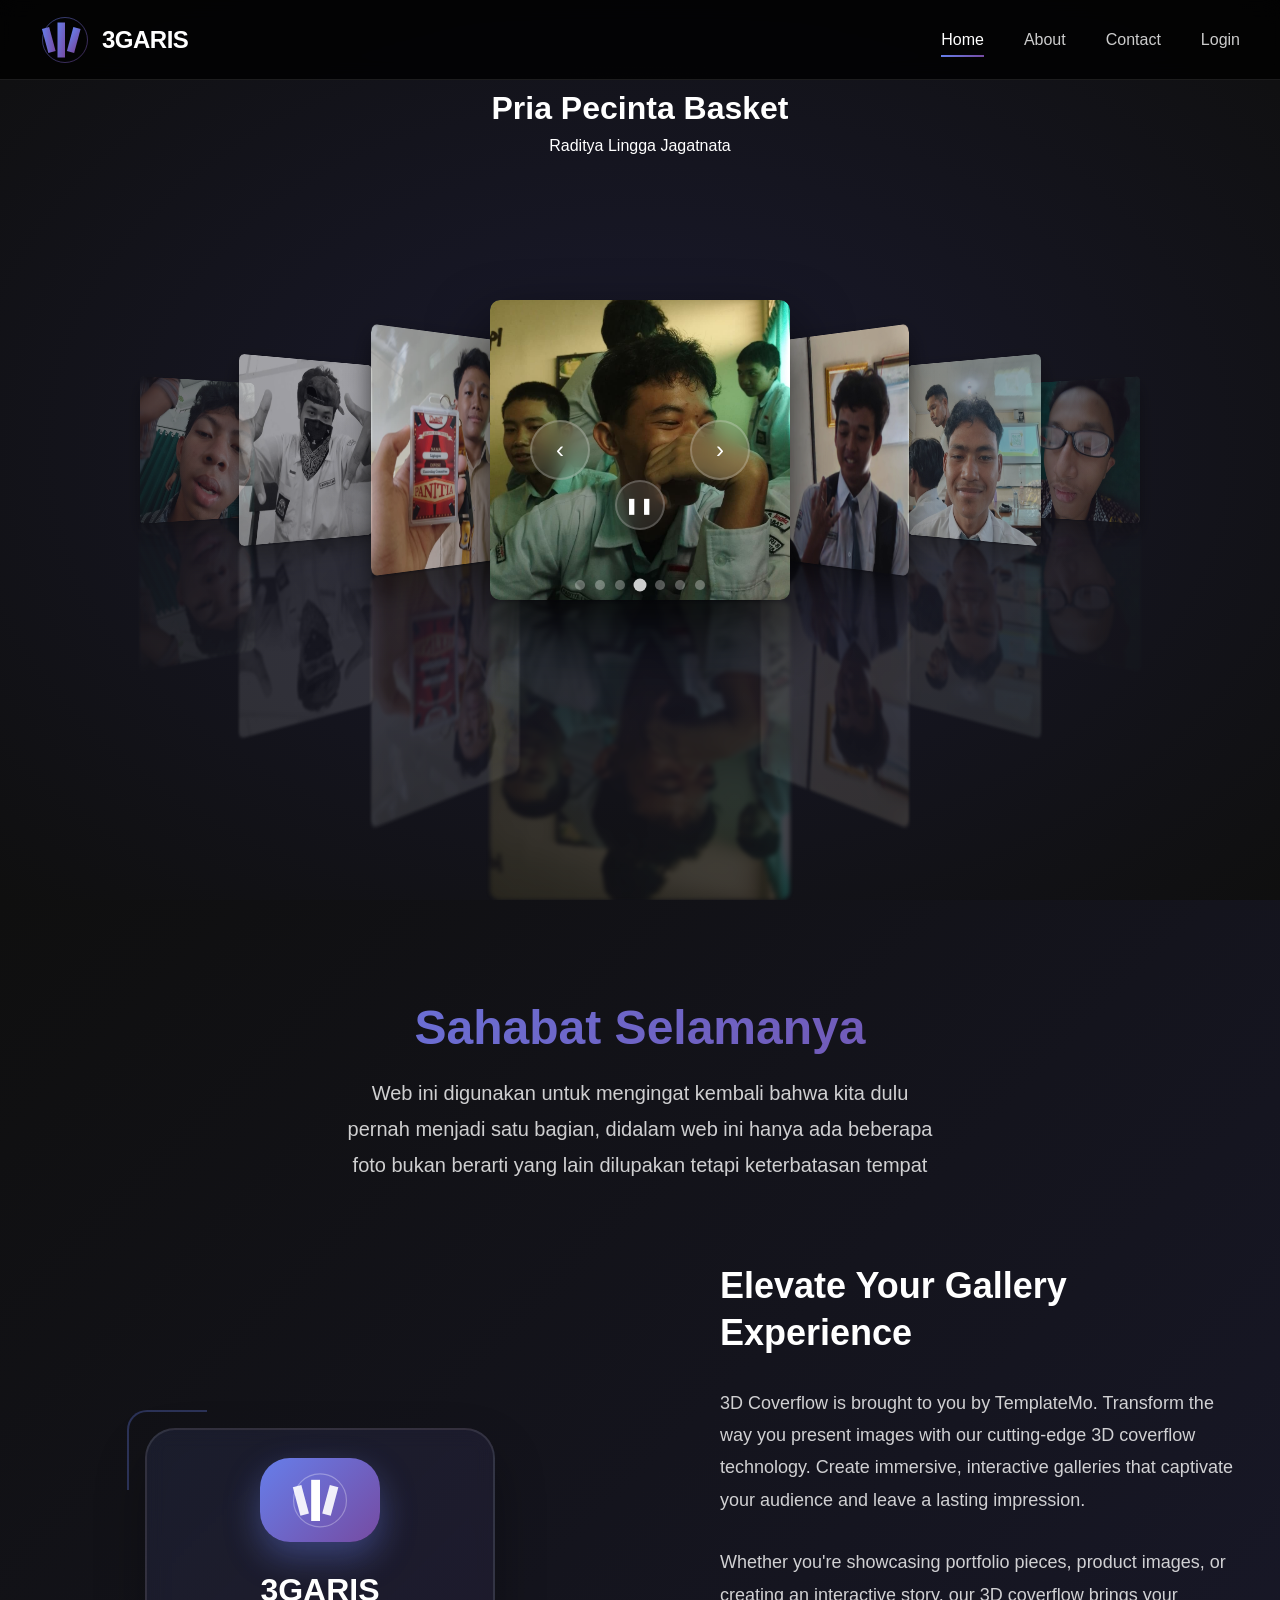
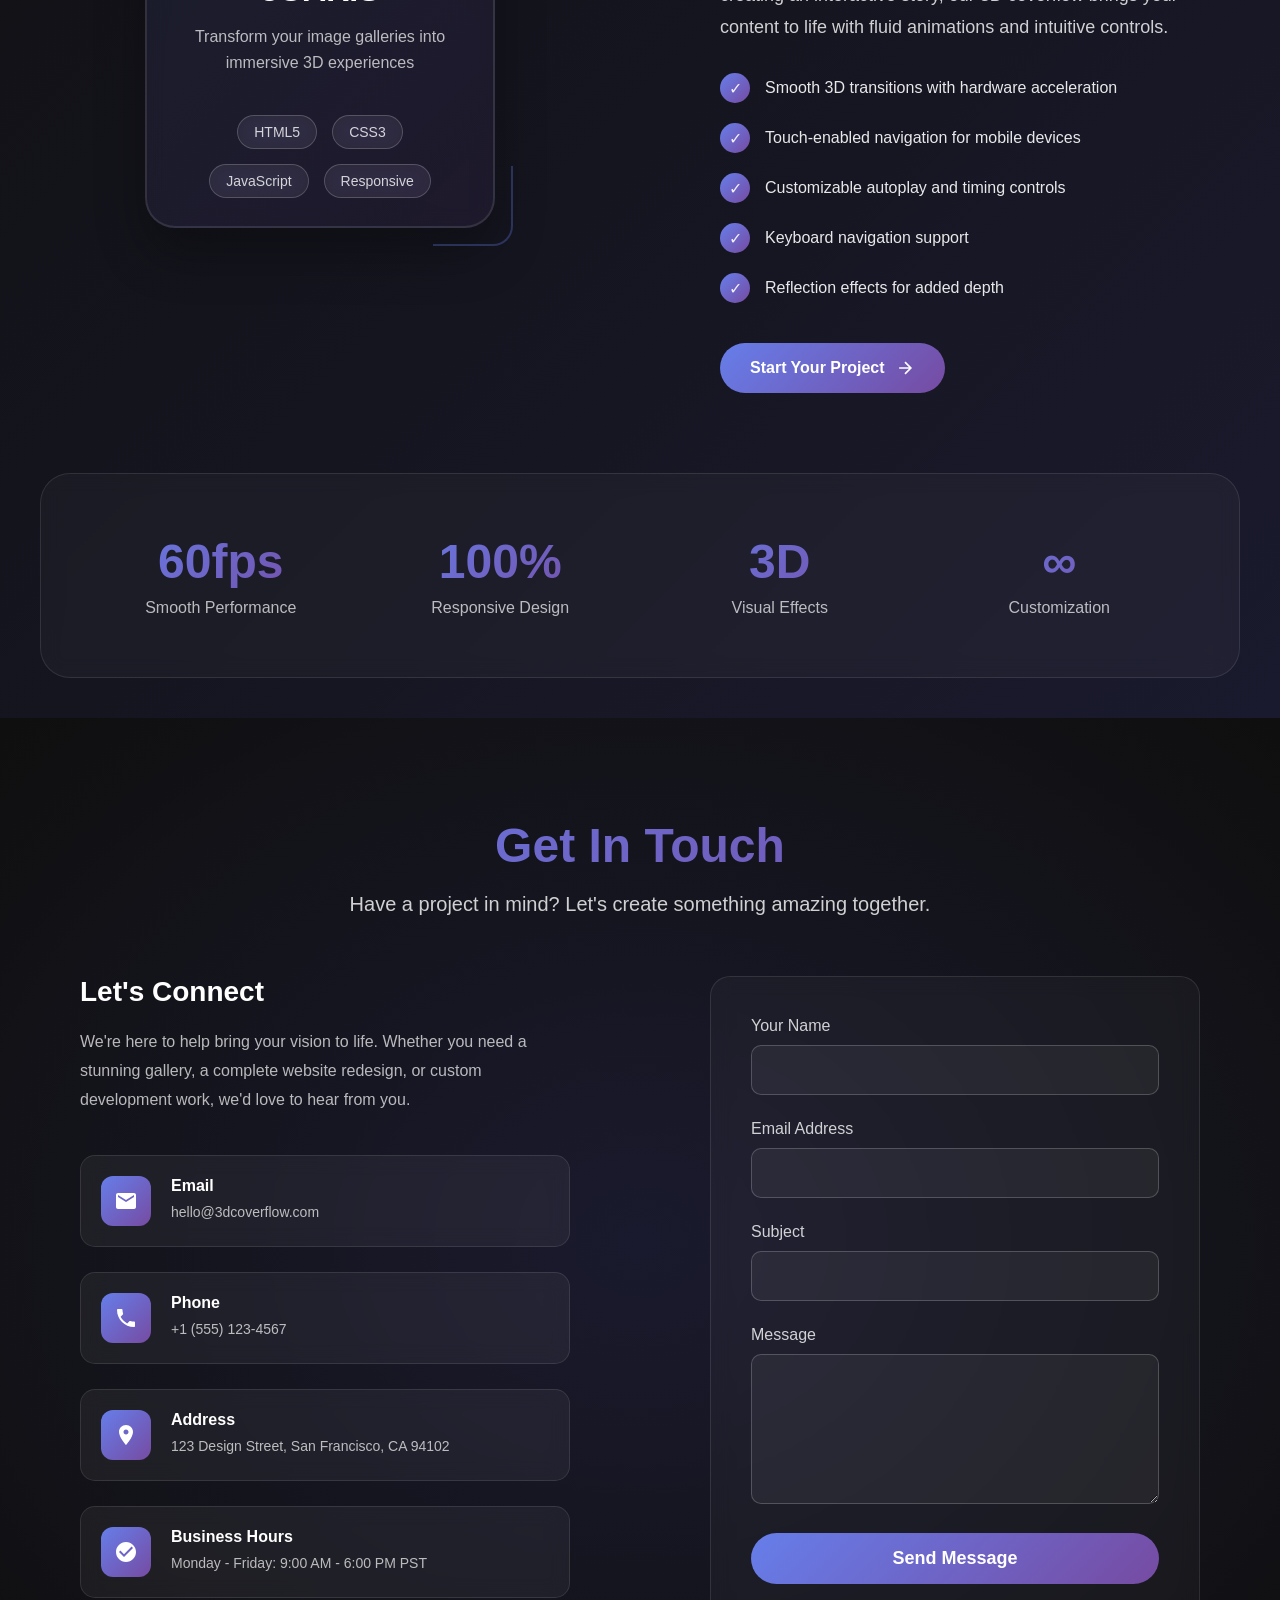
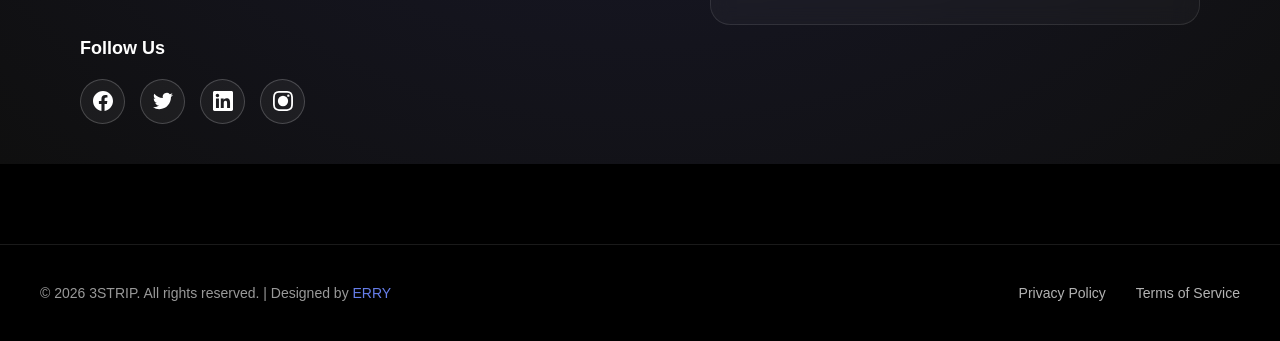
==== index.html @ a6000517 "Update index.html" ====
<!DOCTYPE html>
<html lang="en">
<head>
    <meta charset="UTF-8">
    <meta name="viewport" content="width=device-width, initial-scale=1.0">
    <title>WEBERRY</title>
    <link href="templatemo-3d-coverflow.css" rel="stylesheet">
<!--
TemplateMo 595 3d coverflow

https://templatemo.com/tm-595-3d-coverflow

-->
     <div class="cover image-loading">
                            
                        </div>
</head>
<body>
    <!-- Header -->
    <header class="header" id="header">
        <a href="#home" class="logo-container">
            <div class="logo">
                <svg viewBox="0 0 100 100" xmlns="http://www.w3.org/2000/svg">
                    <defs>
                        <linearGradient id="grad1" x1="0%" y1="0%" x2="100%" y2="100%">
                            <stop offset="0%" style="stop-color:#667eea;stop-opacity:1" />
                            <stop offset="100%" style="stop-color:#764ba2;stop-opacity:1" />
                        </linearGradient>
                    </defs>
                    <rect x="10" y="25" width="15" height="50" fill="url(#grad1)" transform="rotate(-15 17.5 50)" />
                    <rect x="35" y="15" width="15" height="70" fill="url(#grad1)" />
                    <rect x="60" y="25" width="15" height="50" fill="url(#grad1)" transform="rotate(15 67.5 50)" />
                    <circle cx="50" cy="50" r="45" fill="none" stroke="url(#grad1)" stroke-width="2" opacity="0.5" />
                </svg>
            </div>
            <div class="logo-text">3GARIS</div>
        </a>
        
        <nav class="main-menu" id="mainMenu">
            <a href="#home" class="menu-item active">Home</a>
            <a href="#about" class="menu-item">About</a>
            <a href="#contact" class="menu-item">Contact</a>
            <a href="login/index.html" class="menu-item">Login</a>
        </nav>
        
        <div class="menu-toggle" id="menuToggle">
            <span></span>
            <span></span>
            <span></span>
        </div>
    </header>

    <!-- Home Section -->
    <section id="home" class="section">
        <div class="Kebun Binatang Muja Muju">
            <div class="info">
                <h2 id="current-title">Mountain Landscape</h2>
                <p id="current-description">Majestic peaks covered in snow during golden hour</p>
            </div>

            <div class="coverflow-container" tabindex="0">
                <div class="coverflow" id="coverflow">
                    <div class="coverflow-item" data-index="0">
                        <div class="cover image-loading">
                            <img src="images/tgr.jpg" alt="Tegar Anak Baik" loading="lazy">
                        </div>
                        <div class="reflection"></div>
                    </div>
                    <div class="coverflow-item" data-index="1">
                        <div class="cover image-loading">
                            <img src="images/zain.jpg" alt="Zain Garet" loading="lazy">
                        </div>
                        <div class="reflection"></div>
                    </div>
                    <div class="coverflow-item" data-index="2">
                        <div class="cover image-loading">
                            <img src="images/lion.jpg" alt="Ligiogon" loading="lazy">
                        </div>
                        <div class="reflection"></div>
                    </div>
                    <div class="coverflow-item" data-index="3">
                        <div class="cover image-loading">
                            <img src="images/lingga.jpg" alt="lingga basket" loading="lazy">
                        </div>
                        <div class="reflection"></div>
                    </div>
                    <div class="coverflow-item" data-index="4">
                        <div class="cover image-loading">
                            <img src="images/kk.jpg" alt="duta kita" loading="lazy">
                        </div>
                        <div class="reflection"></div>
                    </div>
                    <div class="coverflow-item" data-index="5">
                        <div class="cover image-loading">
                            <img src="images/gyrl.jpg" alt="manusia ips" loading="lazy">
                        </div>
                        <div class="reflection"></div>
                    </div>
                    <div class="coverflow-item" data-index="6">
                        <div class="cover image-loading">
                            <img src="images/rzr.jpg" alt="sipaling sai" loading="lazy">
                        </div>
                        <div class="reflection"></div>
                    </div>
                </div>

            
                <button class="nav-button prev" onclick="navigate(1)">›</button>
                <button class="nav-button next" onclick="navigate(-1)">‹</button>

                <div class="dots-container" id="dots"></div>

                 <!-- Play/Pause Button -->
                <button class="play-pause-button" id="playPauseBtn" onclick="toggleAutoplay()">
                    <span class="play-icon">▶</span>
                    <span class="pause-icon" style="display: none;">❚❚</span>
                </button>
            </div>
        </div>
    </section>

            
    <!-- About Section -->
    <section id="about" class="section">
        <div class="about-content">
            <div class="about-header">
                <h2>Sahabat Selamanya</h2>
                <p>Web ini digunakan untuk mengingat kembali bahwa kita dulu pernah menjadi satu bagian, didalam web ini hanya ada beberapa foto bukan berarti yang lain dilupakan tetapi keterbatasan tempat</p>
            </div>
            
            <div class="about-main">
                <div class="about-visual">
                    <div class="showcase-display">
                        <div class="showcase-main">
                            <div class="corner-decoration top-left"></div>
                            <div class="corner-decoration bottom-right"></div>
                            
                            <div class="showcase-logo">
                                <svg viewBox="0 0 100 100" xmlns="http://www.w3.org/2000/svg">
                                    <rect x="10" y="25" width="15" height="50" fill="white" transform="rotate(-15 17.5 50)" opacity="0.9" />
                                    <rect x="35" y="15" width="15" height="70" fill="white" />
                                    <rect x="60" y="25" width="15" height="50" fill="white" transform="rotate(15 67.5 50)" opacity="0.9" />
                                    <circle cx="50" cy="50" r="45" fill="none" stroke="white" stroke-width="2" opacity="0.3" />
                                </svg>
                            </div>
                            
                            <h3 class="showcase-title">3GARIS</h3>
                            <p class="showcase-subtitle">Transform your image galleries into immersive 3D experiences</p>
                            
                            <div class="showcase-badges">
                                <a href="https://developer.mozilla.org/en-US/docs/Web/HTML" target="_blank" rel="noopener noreferrer" class="badge">HTML5</a>
                                <a href="https://developer.mozilla.org/en-US/docs/Web/CSS" target="_blank" rel="noopener noreferrer" class="badge">CSS3</a>
                                <a href="https://developer.mozilla.org/en-US/docs/Web/JavaScript" target="_blank" rel="noopener noreferrer" class="badge">JavaScript</a>
                                <a href="https://developer.mozilla.org/en-US/docs/Learn/CSS/CSS_layout/Responsive_Design" target="_blank" rel="noopener noreferrer" class="badge">Responsive</a>
                            </div>
                        </div>
                    </div>
                </div>
                
                <div class="about-info">
                    <h3>Elevate Your Gallery Experience</h3>
                    <p>3D Coverflow is brought to you by TemplateMo. Transform the way you present images with our cutting-edge 3D coverflow technology. Create immersive, interactive galleries that captivate your audience and leave a lasting impression.</p>
                    <p>Whether you're showcasing portfolio pieces, product images, or creating an interactive story, our 3D coverflow brings your content to life with fluid animations and intuitive controls.</p>
                    
                    <ul class="feature-list">
                        <li>Smooth 3D transitions with hardware acceleration</li>
                        <li>Touch-enabled navigation for mobile devices</li>
                        <li>Customizable autoplay and timing controls</li>
                        <li>Keyboard navigation support</li>
                        <li>Reflection effects for added depth</li>
                    </ul>
                    
                    <a href="#contact" class="cta-button">
                        Start Your Project
                        <svg viewBox="0 0 24 24" fill="currentColor">
                            <path d="M5 12h14m-7-7l7 7-7 7" stroke="currentColor" stroke-width="2" fill="none"/>
                        </svg>
                    </a>
                </div>
            </div>
            
            <div class="stats-section">
                <div class="stat-item">
                    <div class="stat-number">60fps</div>
                    <div class="stat-label">Smooth Performance</div>
                </div>
                <div class="stat-item">
                    <div class="stat-number">100%</div>
                    <div class="stat-label">Responsive Design</div>
                </div>
                <div class="stat-item">
                    <div class="stat-number">3D</div>
                    <div class="stat-label">Visual Effects</div>
                </div>
                <div class="stat-item">
                    <div class="stat-number">∞</div>
                    <div class="stat-label">Customization</div>
                </div>
            </div>
        </div>
    </section>

    <!-- Contact Section -->
    <section id="contact" class="section">
        <div class="contact-content">
            <div class="contact-header">
                <h2>Get In Touch</h2>
                <p>Have a project in mind? Let's create something amazing together.</p>
            </div>
            
            <div class="contact-container">
                <div class="contact-info-section">
                    <h3>Let's Connect</h3>
                    <p>We're here to help bring your vision to life. Whether you need a stunning gallery, a complete website redesign, or custom development work, we'd love to hear from you.</p>
                    
                    <div class="contact-details">
                        <div class="contact-item">
                            <div class="contact-icon">
                                <svg viewBox="0 0 24 24">
                                    <path d="M20 4H4c-1.1 0-1.99.9-1.99 2L2 18c0 1.1.9 2 2 2h16c1.1 0 2-.9 2-2V6c0-1.1-.9-2-2-2zm0 4l-8 5-8-5V6l8 5 8-5v2z"/>
                                </svg>
                            </div>
                            <div class="contact-text">
                                <h4>Email</h4>
                                <p>hello@3dcoverflow.com</p>
                            </div>
                        </div>
                        
                        <div class="contact-item">
                            <div class="contact-icon">
                                <svg viewBox="0 0 24 24">
                                    <path d="M6.62 10.79c1.44 2.83 3.76 5.14 6.59 6.59l2.2-2.2c.27-.27.67-.36 1.02-.24 1.12.37 2.33.57 3.57.57.55 0 1 .45 1 1V20c0 .55-.45 1-1 1-9.39 0-17-7.61-17-17 0-.55.45-1 1-1h3.5c.55 0 1 .45 1 1 0 1.25.2 2.45.57 3.57.11.35.03.74-.25 1.02l-2.2 2.2z"/>
                                </svg>
                            </div>
                            <div class="contact-text">
                                <h4>Phone</h4>
                                <p>+1 (555) 123-4567</p>
                            </div>
                        </div>
                        
                        <div class="contact-item">
                            <div class="contact-icon">
                                <svg viewBox="0 0 24 24">
                                    <path d="M12 2C8.13 2 5 5.13 5 9c0 5.25 7 13 7 13s7-7.75 7-13c0-3.87-3.13-7-7-7zm0 9.5c-1.38 0-2.5-1.12-2.5-2.5s1.12-2.5 2.5-2.5 2.5 1.12 2.5 2.5-1.12 2.5-2.5 2.5z"/>
                                </svg>
                            </div>
                            <div class="contact-text">
                                <h4>Address</h4>
                                <p>123 Design Street, San Francisco, CA 94102</p>
                            </div>
                        </div>
                        
                        <div class="contact-item">
                            <div class="contact-icon">
                                <svg viewBox="0 0 24 24">
                                    <path d="M12 2C6.48 2 2 6.48 2 12s4.48 10 10 10 10-4.48 10-10S17.52 2 12 2zm-2 15l-5-5 1.41-1.41L10 14.17l7.59-7.59L19 8l-9 9z"/>
                                </svg>
                            </div>
                            <div class="contact-text">
                                <h4>Business Hours</h4>
                                <p>Monday - Friday: 9:00 AM - 6:00 PM PST</p>
                            </div>
                        </div>
                    </div>
                    
                    <div class="social-links">
                        <h4>Follow Us</h4>
                        <div class="social-buttons">
                            <a href="#" class="social-btn" title="Facebook">
                                <svg viewBox="0 0 24 24">
                                    <path d="M24 12.073c0-6.627-5.373-12-12-12s-12 5.373-12 12c0 5.99 4.388 10.954 10.125 11.854v-8.385H7.078v-3.47h3.047V9.43c0-3.007 1.792-4.669 4.533-4.669 1.312 0 2.686.235 2.686.235v2.953H15.83c-1.491 0-1.956.925-1.956 1.874v2.25h3.328l-.532 3.47h-2.796v8.385C19.612 23.027 24 18.062 24 12.073z"/>
                                </svg>
                            </a>
                            <a href="#" class="social-btn" title="Twitter">
                                <svg viewBox="0 0 24 24">
                                    <path d="M23.953 4.57a10 10 0 01-2.825.775 4.958 4.958 0 002.163-2.723c-.951.555-2.005.959-3.127 1.184a4.92 4.92 0 00-8.384 4.482C7.69 8.095 4.067 6.13 1.64 3.162a4.822 4.822 0 00-.666 2.475c0 1.71.87 3.213 2.188 4.096a4.904 4.904 0 01-2.228-.616v.06a4.923 4.923 0 003.946 4.827 4.996 4.996 0 01-2.212.085 4.936 4.936 0 004.604 3.417 9.867 9.867 0 01-6.102 2.105c-.39 0-.779-.023-1.17-.067a13.995 13.995 0 007.557 2.209c9.053 0 13.998-7.496 13.998-13.985 0-.21 0-.42-.015-.63A9.935 9.935 0 0024 4.59z"/>
                                </svg>
                            </a>
                            <a href="#" class="social-btn" title="LinkedIn">
                                <svg viewBox="0 0 24 24">
                                    <path d="M20.447 20.452h-3.554v-5.569c0-1.328-.027-3.037-1.852-3.037-1.853 0-2.136 1.445-2.136 2.939v5.667H9.351V9h3.414v1.561h.046c.477-.9 1.637-1.85 3.37-1.85 3.601 0 4.267 2.37 4.267 5.455v6.286zM5.337 7.433c-1.144 0-2.063-.926-2.063-2.065 0-1.138.92-2.063 2.063-2.063 1.14 0 2.064.925 2.064 2.063 0 1.139-.925 2.065-2.064 2.065zm1.782 13.019H3.555V9h3.564v11.452zM22.225 0H1.771C.792 0 0 .774 0 1.729v20.542C0 23.227.792 24 1.771 24h20.451C23.2 24 24 23.227 24 22.271V1.729C24 .774 23.2 0 22.222 0h.003z"/>
                                </svg>
                            </a>
                            <a href="#" class="social-btn" title="Instagram">
                                <svg viewBox="0 0 24 24">
                                    <path d="M12 2.163c3.204 0 3.584.012 4.85.07 3.252.148 4.771 1.691 4.919 4.919.058 1.265.069 1.645.069 4.849 0 3.205-.012 3.584-.069 4.849-.149 3.225-1.664 4.771-4.919 4.919-1.266.058-1.644.07-4.85.07-3.204 0-3.584-.012-4.849-.07-3.26-.149-4.771-1.699-4.919-4.92-.058-1.265-.07-1.644-.07-4.849 0-3.204.013-3.583.07-4.849.149-3.227 1.664-4.771 4.919-4.919 1.266-.057 1.645-.069 4.849-.069zm0-2.163c-3.259 0-3.667.014-4.947.072-4.358.2-6.78 2.618-6.98 6.98-.059 1.281-.073 1.689-.073 4.948 0 3.259.014 3.668.072 4.948.2 4.358 2.618 6.78 6.98 6.98 1.281.058 1.689.072 4.948.072 3.259 0 3.668-.014 4.948-.072 4.354-.2 6.782-2.618 6.979-6.98.059-1.28.073-1.689.073-4.948 0-3.259-.014-3.667-.072-4.947-.196-4.354-2.617-6.78-6.979-6.98-1.281-.059-1.69-.073-4.949-.073zM5.838 12a6.162 6.162 0 1112.324 0 6.162 6.162 0 01-12.324 0zM12 16a4 4 0 110-8 4 4 0 010 8zm4.965-10.405a1.44 1.44 0 112.881.001 1.44 1.44 0 01-2.881-.001z"/>
                                </svg>
                            </a>
                        </div>
                    </div>
                </div>
                
                <div class="contact-form-section">
                    <form class="contact-form" onsubmit="handleSubmit(event)">
                        <div class="form-group">
                            <label for="name">Your Name</label>
                            <input type="text" id="name" name="name" required>
                        </div>
                        <div class="form-group">
                            <label for="email">Email Address</label>
                            <input type="email" id="email" name="email" required>
                        </div>
                        <div class="form-group">
                            <label for="subject">Subject</label>
                            <input type="text" id="subject" name="subject" required>
                        </div>
                        <div class="form-group">
                            <label for="message">Message</label>
                            <textarea id="message" name="message" required></textarea>
                        </div>
                        <button type="submit" class="submit-btn">Send Message</button>
                    </form>
                </div>
            </div>
        </div>
    </section>

    <!-- Footer -->
    <footer class="footer">
        <div class="footer-content">
            <div class="footer-copyright">
                © 2026 3STRIP. All rights reserved. | Designed by <a href="https://templatemo.com" target="_blank" rel="noopener noreferrer">ERRY</a>
            </div>
            <div class="footer-links">
                <a href="#privacy" onclick="event.preventDefault(); alert('Privacy Policy page would go here');">Privacy Policy</a>
                <a href="#terms" onclick="event.preventDefault(); alert('Terms of Service page would go here');">Terms of Service</a>
            </div>
        </div>
    </footer>

    <!-- Scroll to top button -->
    <div class="scroll-to-top" id="scrollToTop">
        <span>↑</span>
    </div>

<script src="templatemo-3d-coverflow-scripts.js"></script>

</body>
</html>
---- templatemo-3d-coverflow.css ----
/*

TemplateMo 595 3d coverflow

https://templatemo.com/tm-595-3d-coverflow

*/

@charset "utf-8";
/* CSS Document */

* {
    margin: 0;
    padding: 0;
    box-sizing: border-box;
}

html,
body {
    width: 100%;
    max-width: 100%;
    overflow-x: hidden;
}

        html {
            scroll-behavior: smooth;
        }

        body {
            font-family: -apple-system, BlinkMacSystemFont, 'Segoe UI', Roboto, Helvetica, Arial, sans-serif;
            overflow-x: hidden;
            position: relative;
            background: #000;
        }

        /* Sections */
        .section {
            min-height: 100vh;
            position: relative;
            display: flex;
            align-items: center;
            justify-content: center;
        }

        #home {
            background: radial-gradient(ellipse at center, #1a1a2e 0%, #0f0f0f 100%);
        }

        #about {
            background: linear-gradient(135deg, #0f0f0f 0%, #1a1a2e 100%);
        }

        #contact {
            background: radial-gradient(ellipse at center, #1a1a2e 0%, #0f0f0f 100%);
        }

        /* Header Styles */
        .header {
            position: fixed;
            top: 0;
            left: 0;
            right: 0;
            height: 80px;
            background: rgba(0, 0, 0, 0.8);
            backdrop-filter: blur(10px);
            border-bottom: 1px solid rgba(255, 255, 255, 0.1);
            z-index: 1000;
            display: flex;
            align-items: center;
            justify-content: space-between;
            padding: 0 40px;
            transition: all 0.3s ease;
        }

        .header.scrolled {
            background: rgba(0, 0, 0, 0.95);
            height: 70px;
        }

        .logo-container {
            display: flex;
            align-items: center;
            gap: 12px;
            text-decoration: none;
            cursor: pointer;
            transition: transform 0.3s ease;
        }

        .logo-container:hover {
            transform: translateY(-2px);
        }

        .logo {
            width: 50px;
            height: 50px;
            display: flex;
            align-items: center;
            justify-content: center;
        }

        .logo svg {
            width: 100%;
            height: 100%;
        }

        .logo-text {
            color: white;
            font-size: 24px;
            font-weight: 600;
            letter-spacing: -0.5px;
        }

        .main-menu {
            display: flex;
            align-items: center;
            gap: 40px;
        }

        .menu-item {
            color: rgba(255, 255, 255, 0.8);
            text-decoration: none;
            font-size: 16px;
            font-weight: 500;
            transition: all 0.3s ease;
            position: relative;
            padding: 8px 0;
        }

        .menu-item:hover {
            color: white;
            transform: translateY(-2px);
        }

        .menu-item::after {
            content: '';
            position: absolute;
            bottom: 0;
            left: 0;
            width: 0;
            height: 2px;
            background: linear-gradient(90deg, #667eea, #764ba2);
            transition: width 0.3s ease;
        }

        .menu-item:hover::after {
            width: 100%;
        }

        .menu-item.active {
            color: white;
        }

        .menu-item.active::after {
            width: 100%;
        }

        .menu-item.external::before {
            content: '↗';
            margin-right: 5px;
            font-size: 12px;
            opacity: 0.7;
        }

        /* Mobile menu toggle */
        .menu-toggle {
            display: none;
            flex-direction: column;
            cursor: pointer;
            padding: 4px;
        }

        .menu-toggle span {
            width: 25px;
            height: 3px;
            background: white;
            margin: 3px 0;
            transition: 0.3s;
            border-radius: 2px;
        }

        /* Home Section with Coverflow */
        .coverflow-wrapper {
            width: 100%;

            height: 100vh;
            display: flex;
            align-items: center;
            justify-content: center;
            padding-top: 80px;
        }

        .coverflow-container {
            width: 100%;
            height: 100%;
            display: flex;
            align-items: center;
            justify-content: center;
            perspective: 1200px;
            position: relative;
        }

        .coverflow {
            display: flex;
            align-items: center;
            justify-content: center;
            transform-style: preserve-3d;
            position: relative;
            width: 100%;
            height: 400px;
        }

        .coverflow-item {
            position: absolute;
            width: 300px;
            height: 300px;
            transition: all 0.6s cubic-bezier(0.68, -0.55, 0.265, 1.55);
            cursor: pointer;
            user-select: none;
        }

        .coverflow-item .cover {
            width: 100%;
            height: 100%;
            border-radius: 10px;
            box-shadow: 0 20px 40px rgba(0, 0, 0, 0.8);
            position: relative;
            overflow: hidden;
            transform-style: preserve-3d;
            background: #333;
        }

        .coverflow-item .cover img {
            width: 100%;
            height: 100%;
            object-fit: cover;
            border-radius: 10px;
        }

        /* Reflection */
        .coverflow-item .reflection {
            position: absolute;
            top: 100%;
            left: 0;
            width: 100%;
            height: 100%;
            border-radius: 10px;
            transform: scaleY(-1);
            opacity: 0.2;
            filter: blur(2px);
            background: linear-gradient(to bottom, 
                rgba(0, 0, 0, 0) 0%, 
                rgba(0, 0, 0, 0.8) 50%, 
                rgba(0, 0, 0, 1) 100%);
            overflow: hidden;
        }

        /* Active item (center) */
        .coverflow-item.active {
            z-index: 100;
            transform: translateX(0) translateZ(0) rotateY(0deg);
        }

        .coverflow-item.active .cover {
            box-shadow: 0 30px 60px rgba(0, 0, 0, 0.9);
        }

        /* Navigation */
        .nav-button {
            position: absolute;
            top: 50%;
            transform: translateY(-50%);
            background: rgba(255, 255, 255, 0.1);
            border: 2px solid rgba(255, 255, 255, 0.2);
            color: white;
            width: 60px;
            height: 60px;
            border-radius: 50%;
            cursor: pointer;
            font-size: 24px;
            display: flex;
            align-items: center;
            justify-content: center;
            transition: all 0.3s ease;
            backdrop-filter: blur(10px);
            z-index: 200;
        }

        .nav-button:hover {
            background: rgba(255, 255, 255, 0.2);
            transform: translateY(-50%) scale(1.1);
        }

        .nav-button.prev {
            left: 50px;
        }

        .nav-button.next {
            right: 50px;
        }

        /* Dots indicator */
        .dots-container {
            position: absolute;
            bottom: 60px;
            left: 50%;
            transform: translateX(-50%);
            display: flex;
            gap: 10px;
            z-index: 200;
        }

        .dot {
            width: 10px;
            height: 10px;
            border-radius: 50%;
            background: rgba(255, 255, 255, 0.3);
            cursor: pointer;
            transition: all 0.3s ease;
        }

        .dot.active {
            background: rgba(255, 255, 255, 0.8);
            transform: scale(1.3);
        }

        /* Info display */
        .info {
    position: absolute;
    top: 90px;
    left: 50%;
    transform: translateX(-50%);
    color: white;
    text-align: center;
    z-index: 500;
    width: 100%;
    padding: 0 20px;
		}

        .info h2 {
            font-size: 32px;
            margin-bottom: 10px;
            opacity: 0;
            animation: fadeIn 0.6s forwards;
        }

        .info p {
            font-size: 16px;
            opacity: 0.7;
        }

        @keyframes fadeIn {
            to {
                opacity: 1;
            }
        }

        /* Play/Pause Button */
        .play-pause-button {
            position: absolute;
            bottom: 120px;
            left: 50%;
            transform: translateX(-50%);
            background: rgba(255, 255, 255, 0.1);
            border: 2px solid rgba(255, 255, 255, 0.2);
            color: white;
            width: 50px;
            height: 50px;
            border-radius: 50%;
            cursor: pointer;
            font-size: 20px;
            display: flex;
            align-items: center;
            justify-content: center;
            transition: all 0.3s ease;
            backdrop-filter: blur(10px);
            z-index: 200;
        }

        .play-pause-button:hover {
            background: rgba(255, 255, 255, 0.2);
            transform: translateX(-50%) scale(1.1);
        }

        .play-pause-button .pause-icon {
            font-size: 16px;
            letter-spacing: 2px;
        }

        /* About Section */
        .about-content {
            max-width: 1400px;
            margin: 0 auto;
            padding: 40px;
            color: white;
        }

        .about-header {
            text-align: center;
            margin-bottom: 80px;
        }

        .about-header h2 {
            font-size: 48px;
			margin-top: 60px;
            margin-bottom: 20px;
            background: linear-gradient(135deg, #667eea 0%, #764ba2 100%);
            -webkit-background-clip: text;
            -webkit-text-fill-color: transparent;
            background-clip: text;
        }

        .about-header p {
            font-size: 20px;
            color: rgba(255, 255, 255, 0.8);
            max-width: 600px;
            margin: 0 auto;
            line-height: 1.8;
        }

        .about-main {
            display: grid;
            grid-template-columns: 1fr 1fr;
            gap: 80px;
            align-items: center;
            margin-bottom: 80px;
        }

        .about-visual {
            position: relative;
            height: 600px;
            display: flex;
            align-items: center;
            justify-content: center;
        }

        .showcase-display {
            position: relative;
            width: 100%;
            max-width: 500px;
            height: 500px;
            display: flex;
            align-items: center;
            justify-content: center;
        }

        .showcase-main {
            position: relative;
            width: 350px;
            height: 400px;
            background: linear-gradient(135deg, rgba(102, 126, 234, 0.1) 0%, rgba(118, 75, 162, 0.1) 100%);
            border-radius: 30px;
            border: 2px solid rgba(255, 255, 255, 0.1);
            padding: 40px;
            display: flex;
            flex-direction: column;
            align-items: center;
            justify-content: center;
            backdrop-filter: blur(10px);
            box-shadow: 0 25px 50px rgba(0, 0, 0, 0.3);
        }

        .showcase-logo {
            width: 120px;
            height: 120px;
            background: linear-gradient(135deg, #667eea 0%, #764ba2 100%);
            border-radius: 30px;
            display: flex;
            align-items: center;
            justify-content: center;
            margin-bottom: 30px;
            box-shadow: 0 15px 35px rgba(102, 126, 234, 0.4);
        }

        .showcase-logo svg {
            width: 70%;
            height: 70%;
        }

        .showcase-title {
            font-size: 32px;
            font-weight: 700;
            color: white;
            margin-bottom: 15px;
            text-align: center;
        }

        .showcase-subtitle {
            font-size: 16px;
            color: rgba(255, 255, 255, 0.7);
            text-align: center;
            margin-bottom: 40px;
            line-height: 1.6;
        }

        .showcase-badges {
            display: flex;
            gap: 15px;
            flex-wrap: wrap;
            justify-content: center;
        }

        .badge {
            background: rgba(255, 255, 255, 0.05);
            border: 1px solid rgba(255, 255, 255, 0.2);
            border-radius: 20px;
            padding: 8px 16px;
            font-size: 14px;
            color: rgba(255, 255, 255, 0.8);
            backdrop-filter: blur(10px);
            transition: all 0.3s ease;
            cursor: pointer;
            text-decoration: none;
            display: inline-block;
        }

        .badge:hover {
            background: linear-gradient(135deg, #667eea 0%, #764ba2 100%);
            border-color: transparent;
            color: white;
            transform: translateY(-2px);
            box-shadow: 0 5px 15px rgba(102, 126, 234, 0.3);
        }

        .badge:active {
            transform: translateY(0);
            box-shadow: 0 2px 8px rgba(102, 126, 234, 0.3);
        }

        /* Decorative corner elements */
        .corner-decoration {
            position: absolute;
            width: 80px;
            height: 80px;
            border: 2px solid rgba(102, 126, 234, 0.3);
        }

        .corner-decoration.top-left {
            top: -20px;
            left: -20px;
            border-right: none;
            border-bottom: none;
            border-radius: 20px 0 0 0;
        }

        .corner-decoration.bottom-right {
            bottom: -20px;
            right: -20px;
            border-left: none;
            border-top: none;
            border-radius: 0 0 20px 0;
        }

        .about-info {
            padding-left: 40px;
        }

        .about-info h3 {
            font-size: 36px;
            margin-bottom: 30px;
            line-height: 1.3;
        }

        .about-info p {
            font-size: 18px;
            color: rgba(255, 255, 255, 0.8);
            line-height: 1.8;
            margin-bottom: 30px;
        }

        .feature-list {
            list-style: none;
            margin-bottom: 40px;
        }

        .feature-list li {
            display: flex;
            align-items: center;
            gap: 15px;
            margin-bottom: 20px;
            font-size: 16px;
            color: rgba(255, 255, 255, 0.9);
        }

        .feature-list li::before {
            content: '✓';
            display: flex;
            align-items: center;
            justify-content: center;
            width: 30px;
            height: 30px;
            background: linear-gradient(135deg, #667eea 0%, #764ba2 100%);
            border-radius: 50%;
            flex-shrink: 0;
        }

        .cta-button {
            display: inline-flex;
            align-items: center;
            gap: 10px;
            background: linear-gradient(135deg, #667eea 0%, #764ba2 100%);
            color: white;
            text-decoration: none;
            padding: 15px 30px;
            border-radius: 30px;
            font-weight: 600;
            transition: all 0.3s ease;
        }

        .cta-button:hover {
            transform: translateY(-2px);
            box-shadow: 0 10px 30px rgba(102, 126, 234, 0.5);
        }

        .cta-button svg {
            width: 20px;
            height: 20px;
            transition: transform 0.3s ease;
        }

        .cta-button:hover svg {
            transform: translateX(5px);
        }

        .stats-section {
            display: grid;
            grid-template-columns: repeat(4, 1fr);
            gap: 40px;
            padding: 60px;
            background: rgba(255, 255, 255, 0.03);
            backdrop-filter: blur(10px);
            border-radius: 30px;
            border: 1px solid rgba(255, 255, 255, 0.1);
        }

        .stat-item {
            text-align: center;
        }

        .stat-number {
            font-size: 48px;
            font-weight: 700;
            background: linear-gradient(135deg, #667eea 0%, #764ba2 100%);
            -webkit-background-clip: text;
            -webkit-text-fill-color: transparent;
            background-clip: text;
            margin-bottom: 10px;
        }

        .stat-label {
            font-size: 16px;
            color: rgba(255, 255, 255, 0.7);
        }

        /* Contact Section */
        .contact-content {
            max-width: 1200px;
            margin: 0 auto;
            padding: 40px;
            color: white;
        }

        .contact-header {
            text-align: center;
			margin-top: 60px;
            margin-bottom: 60px;
        }

        .contact-header h2 {
            font-size: 48px;
            margin-bottom: 20px;
            background: linear-gradient(135deg, #667eea 0%, #764ba2 100%);
            -webkit-background-clip: text;
            -webkit-text-fill-color: transparent;
            background-clip: text;
        }

        .contact-header p {
            font-size: 20px;
            color: rgba(255, 255, 255, 0.8);
            max-width: 600px;
            margin: 0 auto;
        }

        .contact-container {
            display: grid;
            grid-template-columns: 1fr 1fr;
            gap: 60px;
            align-items: start;
        }

        .contact-info-section {
            padding-right: 40px;
        }

        .contact-info-section h3 {
            font-size: 28px;
            margin-bottom: 20px;
            color: white;
        }

        .contact-info-section p {
            font-size: 16px;
            color: rgba(255, 255, 255, 0.7);
            line-height: 1.8;
            margin-bottom: 40px;
        }

        .contact-details {
            display: flex;
            flex-direction: column;
            gap: 25px;
        }

        .contact-item {
            display: flex;
            align-items: center;
            gap: 20px;
            padding: 20px;
            background: rgba(255, 255, 255, 0.05);
            backdrop-filter: blur(10px);
            border: 1px solid rgba(255, 255, 255, 0.1);
            border-radius: 15px;
            transition: all 0.3s ease;
        }

        .contact-item:hover {
            background: rgba(255, 255, 255, 0.08);
            transform: translateX(5px);
            box-shadow: 0 10px 30px rgba(102, 126, 234, 0.2);
        }

        .contact-icon {
            width: 50px;
            height: 50px;
            background: linear-gradient(135deg, #667eea 0%, #764ba2 100%);
            border-radius: 12px;
            display: flex;
            align-items: center;
            justify-content: center;
            flex-shrink: 0;
        }

        .contact-icon svg {
            width: 24px;
            height: 24px;
            fill: white;
        }

        .contact-text {
            flex: 1;
        }

        .contact-text h4 {
            font-size: 16px;
            color: white;
            margin-bottom: 5px;
        }

        .contact-text p {
            font-size: 14px;
            color: rgba(255, 255, 255, 0.7);
            margin: 0;
        }

        .social-links {
            margin-top: 40px;
        }

        .social-links h4 {
            font-size: 18px;
            margin-bottom: 20px;
            color: white;
        }

        .social-buttons {
            display: flex;
            gap: 15px;
        }

        .social-btn {
            width: 45px;
            height: 45px;
            background: rgba(255, 255, 255, 0.05);
            border: 1px solid rgba(255, 255, 255, 0.2);
            border-radius: 50%;
            display: flex;
            align-items: center;
            justify-content: center;
            transition: all 0.3s ease;
            cursor: pointer;
        }

        .social-btn:hover {
            background: linear-gradient(135deg, #667eea 0%, #764ba2 100%);
            border-color: transparent;
            transform: translateY(-3px);
            box-shadow: 0 10px 20px rgba(102, 126, 234, 0.4);
        }

        .social-btn svg {
            width: 20px;
            height: 20px;
            fill: white;
        }

        .contact-form-section {
            padding-left: 40px;
        }

        .contact-form {
            background: rgba(255, 255, 255, 0.03);
            backdrop-filter: blur(10px);
            border: 1px solid rgba(255, 255, 255, 0.1);
            border-radius: 20px;
            padding: 40px;
        }

        .form-group {
            margin-bottom: 25px;
        }

        .form-group label {
            display: block;
            margin-bottom: 10px;
            color: rgba(255, 255, 255, 0.8);
            font-weight: 500;
        }

        .form-group input,
        .form-group textarea {
            width: 100%;
            padding: 15px;
            background: rgba(255, 255, 255, 0.05);
            border: 1px solid rgba(255, 255, 255, 0.2);
            border-radius: 10px;
            color: white;
            font-size: 16px;
            font-family: inherit;
            transition: all 0.3s ease;
        }

        .form-group input:focus,
        .form-group textarea:focus {
            outline: none;
            border-color: #667eea;
            background: rgba(255, 255, 255, 0.08);
        }

        .form-group textarea {
            resize: vertical;
            min-height: 150px;
            line-height: 1.5;
        }

        .submit-btn {
            background: linear-gradient(135deg, #667eea 0%, #764ba2 100%);
            color: white;
            border: none;
            padding: 15px 40px;
            font-size: 18px;
            font-weight: 600;
            border-radius: 30px;
            cursor: pointer;
            transition: all 0.3s ease;
            width: 100%;
        }

        .submit-btn:hover {
            transform: translateY(-2px);
            box-shadow: 0 10px 30px rgba(102, 126, 234, 0.5);
        }

        /* Smooth image loading */
        .image-loading {
            background: linear-gradient(45deg, #333, #555);
            position: relative;
        }

        .image-loading::after {
            content: '📷';
            position: absolute;
            top: 50%;
            left: 50%;
            transform: translate(-50%, -50%);
            font-size: 48px;
            opacity: 0.5;
        }

        /* Footer Styles */
        .footer {
            background: rgba(0, 0, 0, 0.95);
            border-top: 1px solid rgba(255, 255, 255, 0.1);
            padding: 40px 20px;
            margin-top: 80px;
        }

        .footer-content {
            max-width: 1200px;
            margin: 0 auto;
            display: flex;
            justify-content: space-between;
            align-items: center;
            flex-wrap: wrap;
            gap: 30px;
        }

        .footer-copyright {
            color: rgba(255, 255, 255, 0.6);
            font-size: 14px;
        }

        .footer-copyright a {
            color: #667eea;
            text-decoration: none;
            transition: color 0.3s ease;
        }

        .footer-copyright a:hover {
            color: #764ba2;
        }

        .footer-links {
            display: flex;
            gap: 30px;
            align-items: center;
        }

        .footer-links a {
            color: rgba(255, 255, 255, 0.7);
            text-decoration: none;
            font-size: 14px;
            transition: color 0.3s ease;
        }

        .footer-links a:hover {
            color: white;
        }

        /* Scroll to top button */
        .scroll-to-top {
            position: fixed;
            bottom: 30px;
            right: 30px;
            width: 50px;
            height: 50px;
            background: linear-gradient(135deg, #667eea 0%, #764ba2 100%);
            border-radius: 50%;
            display: flex;
            align-items: center;
            justify-content: center;
            color: white;
            font-size: 20px;
            cursor: pointer;
            opacity: 0;
            transform: translateY(100px);
            transition: all 0.3s ease;
            z-index: 999;
        }

        .scroll-to-top.visible {
            opacity: 1;
            transform: translateY(0);
        }

        .scroll-to-top:hover {
            transform: translateY(-5px);
            box-shadow: 0 10px 30px rgba(102, 126, 234, 0.5);
        }

        /* Mobile Responsive */
        @media (max-width: 1024px) {
            .about-main {
                grid-template-columns: 1fr;
                gap: 60px;
            }

            .about-visual {
                height: 400px;
            }

            .about-info {
                padding-left: 0;
                text-align: center;
            }

            .feature-list {
                text-align: left;
                max-width: 500px;
                margin: 0 auto 40px;
            }

            .stats-section {
                grid-template-columns: repeat(2, 1fr);
                gap: 30px;
                padding: 40px;
            }

            /* Contact section responsive */
            .contact-container {
                grid-template-columns: 1fr;
                gap: 50px;
            }

            .contact-info-section {
                padding-right: 0;
            }

            .contact-form-section {
                padding-left: 0;
            }
        }

        @media (max-width: 768px) {
            .header {
                padding: 0 20px;
            }

            .main-menu {
                display: none;
                position: absolute;
                top: 100%;
                left: 0;
                right: 0;
                background: rgba(0, 0, 0, 0.95);
                backdrop-filter: blur(10px);
                flex-direction: column;
                padding: 20px;
                gap: 20px;
                border-bottom: 1px solid rgba(255, 255, 255, 0.1);
            }

            .main-menu.active {
                display: flex;
            }

            .menu-toggle {
                display: flex;
            }

            .menu-toggle.active span:nth-child(1) {
                transform: rotate(-45deg) translate(-5px, 6px);
            }

            .menu-toggle.active span:nth-child(2) {
                opacity: 0;
            }

            .menu-toggle.active span:nth-child(3) {
                transform: rotate(45deg) translate(-5px, -6px);
            }

            .coverflow-item {
                width: 200px;
                height: 200px;
            }

            .nav-button {
                width: 40px;
                height: 40px;
                font-size: 18px;
            }

            .nav-button.prev {
                left: 20px;
            }

            .nav-button.next {
                right: 20px;
            }

            .info h2 {
                font-size: 24px;
            }

            .info p {
                font-size: 14px;
            }

            .logo-text {
                font-size: 20px;
            }

            .about-header h2 {
                font-size: 36px;
            }

            .about-info h3 {
                font-size: 28px;
            }

            .about-visual {
                height: 400px;
            }

            .showcase-display {
                max-width: 350px;
                height: 400px;
            }

            .showcase-main {
                width: 100%;
                height: 350px;
                padding: 30px;
            }

            .showcase-logo {
                width: 100px;
                height: 100px;
                margin-bottom: 20px;
            }

            .showcase-title {
                font-size: 28px;
            }

            .showcase-subtitle {
                font-size: 14px;
                margin-bottom: 30px;
            }

            .corner-decoration {
                display: none;
            }

            .stat-number {
                font-size: 36px;
            }

            .contact-content h2 {
                font-size: 36px;
            }

            .footer-content {
                flex-direction: column;
                text-align: center;
                gap: 20px;
            }

            .footer-links {
                gap: 20px;
            }
        }

        @media (max-width: 480px) {
            .header {
                height: 70px;
                padding: 0 15px;
            }

            .header.scrolled {
                height: 60px;
            }

            .logo {
                width: 40px;
                height: 40px;
            }

            .logo-text {
                font-size: 18px;
            }

            .coverflow-item {
                width: 180px;
                height: 180px;
            }

            .about-content,
            .contact-content {
                padding: 20px;
            }

            /* Additional contact section mobile optimization for small screens */
            .contact-container {
                gap: 30px;
            }

            .contact-header {
                margin-bottom: 40px;
            }

            .contact-header h2 {
                font-size: 32px;
                margin-bottom: 15px;
            }

            .contact-header p {
                font-size: 16px;
                padding: 0 10px;
            }

            .contact-info-section {
                margin-bottom: 20px;
            }

            .contact-info-section h3 {
                font-size: 22px;
                margin-bottom: 15px;
            }

            .contact-info-section > p {
                font-size: 14px;
                padding: 0 10px;
                margin-bottom: 30px;
            }

            .contact-details {
                gap: 15px;
            }

            .contact-item {
                padding: 15px;
                gap: 12px;
            }

            .contact-icon {
                width: 40px;
                height: 40px;
            }

            .contact-icon svg {
                width: 20px;
                height: 20px;
            }

            .contact-text h4 {
                font-size: 14px;
            }

            .contact-text p {
                font-size: 12px;
                word-break: break-word;
            }

            .social-links {
                margin-top: 30px;
            }

            .social-links h4 {
                font-size: 16px;
                margin-bottom: 15px;
            }

            .social-buttons {
                gap: 10px;
            }

            .social-btn {
                width: 40px;
                height: 40px;
            }

            .social-btn svg {
                width: 18px;
                height: 18px;
            }

            .contact-form {
                padding: 20px 15px;
                border-radius: 15px;
            }

            .form-group {
                margin-bottom: 20px;
            }

            .form-group label {
                font-size: 14px;
                margin-bottom: 8px;
            }

            .form-group input,
            .form-group textarea {
                padding: 12px;
                font-size: 14px;
                border-radius: 8px;
            }

            .form-group textarea {
                min-height: 120px;
            }

            .submit-btn {
                padding: 12px 30px;
                font-size: 16px;
                border-radius: 25px;
            }
        }
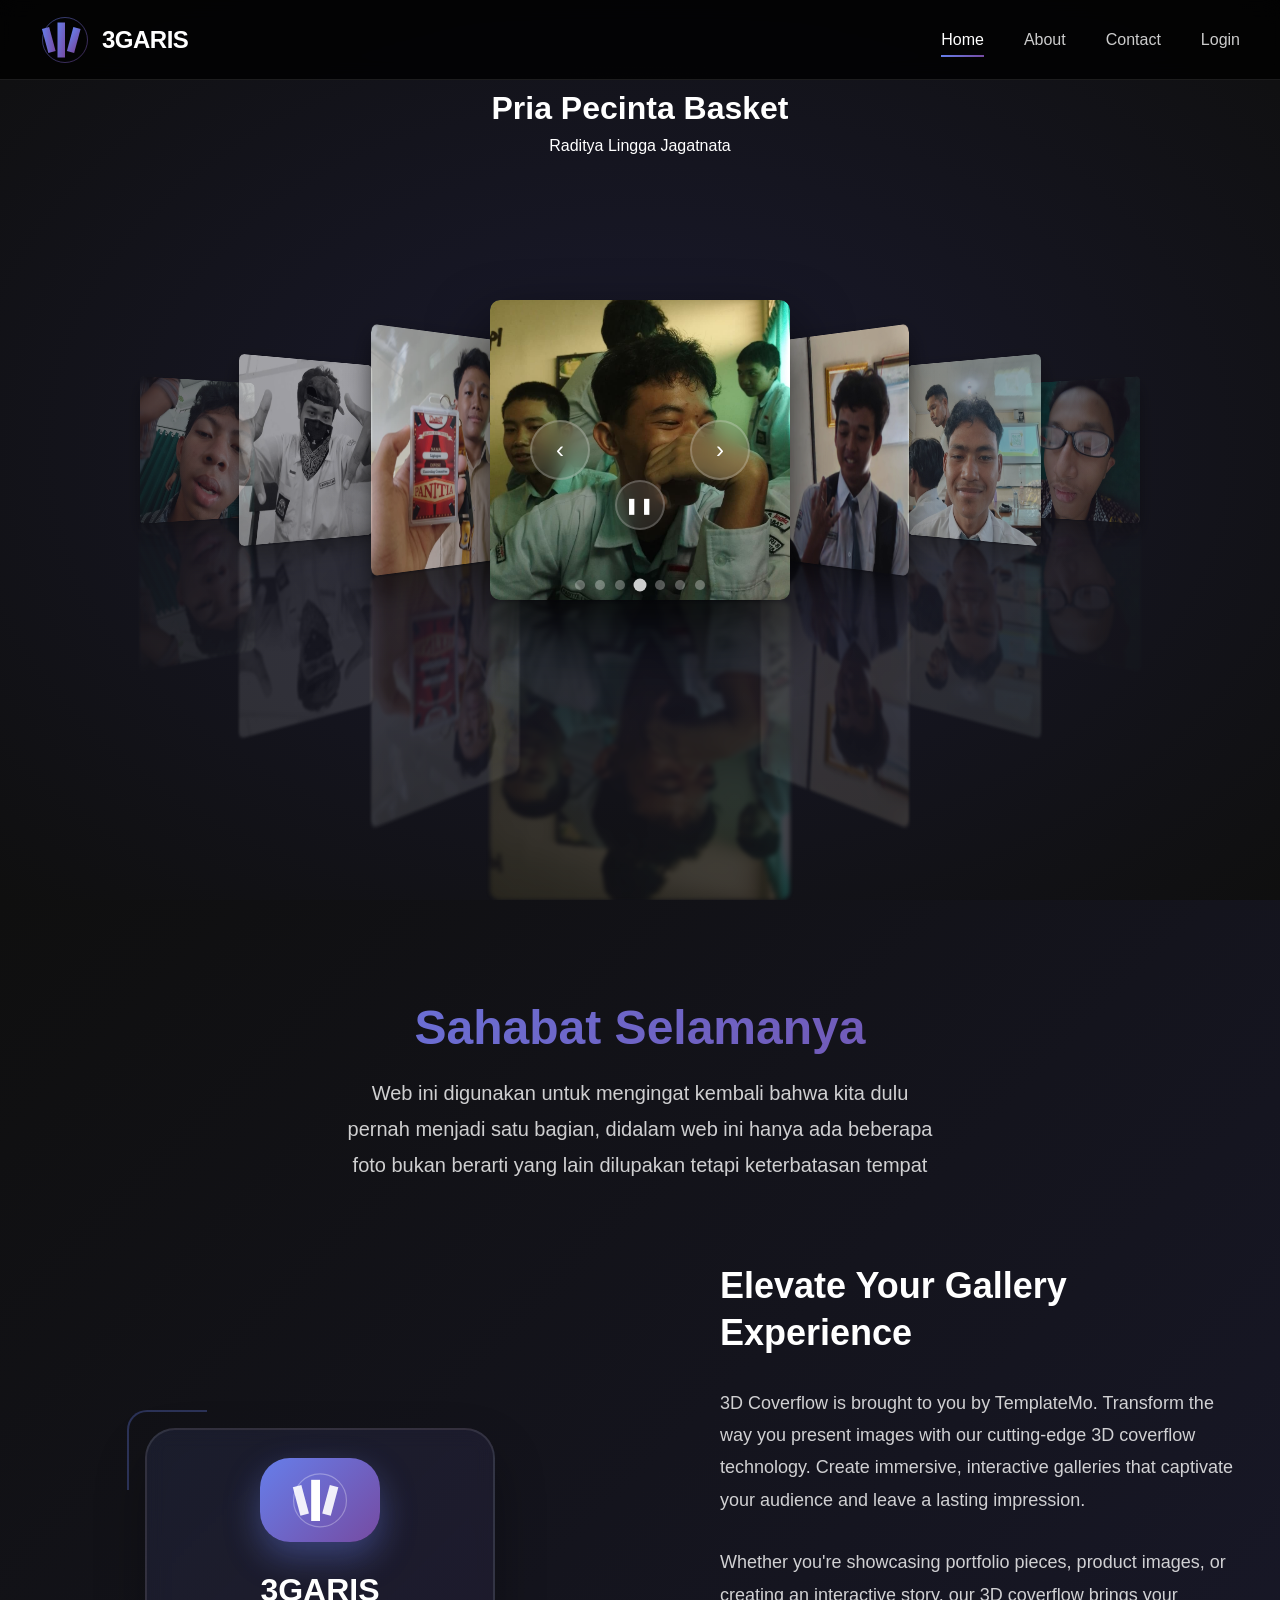
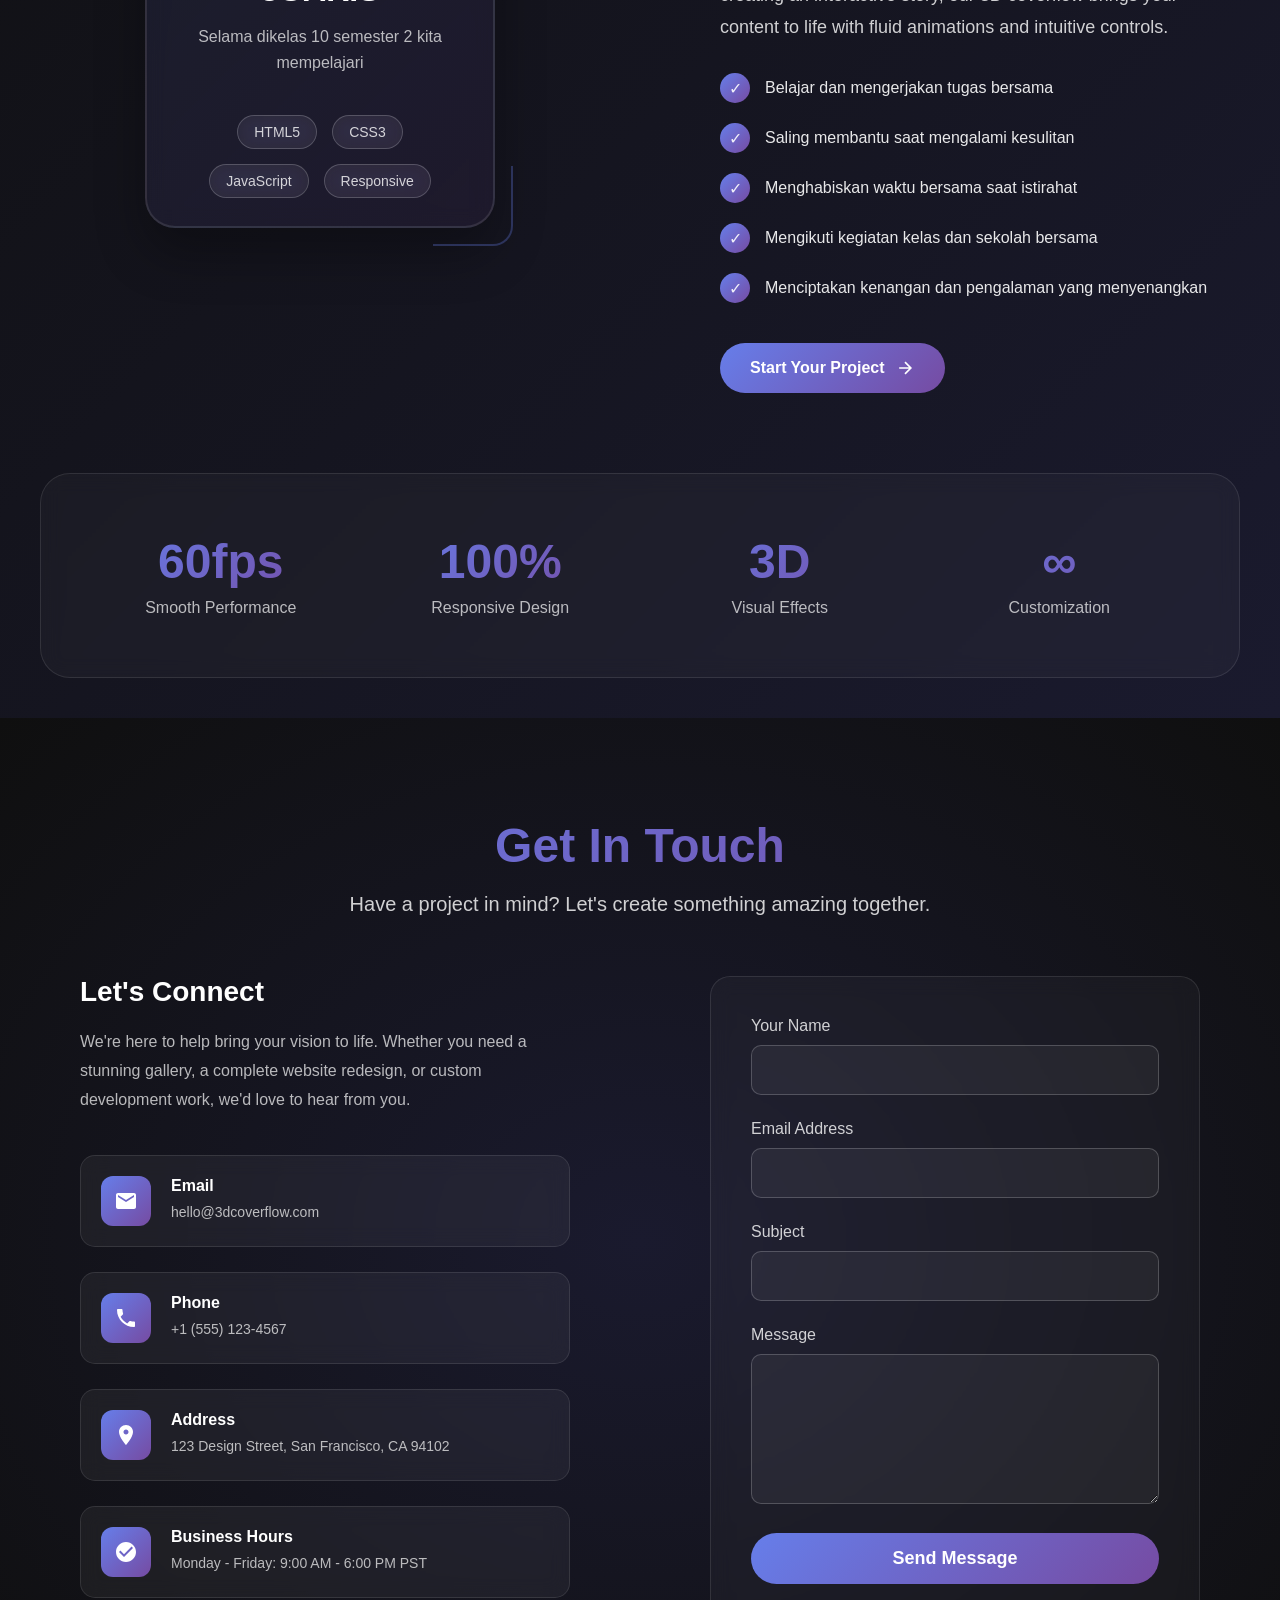
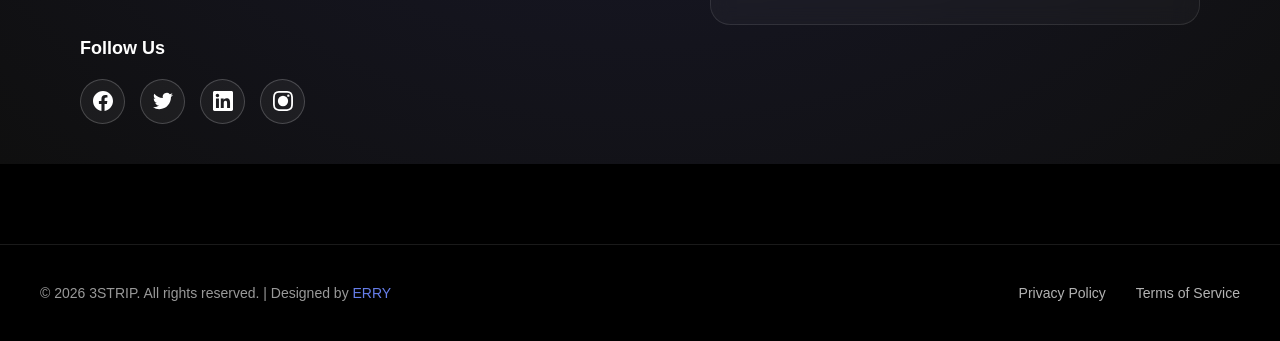
==== commit 4827f538: "Update greeting from 'Hello' to 'Goodbye'" ====
--- a/index.html
+++ b/index.html
@@ -145,7 +145,7 @@
                             </div>
                             
                             <h3 class="showcase-title">3GARIS</h3>
-                            <p class="showcase-subtitle">Transform your image galleries into immersive 3D experiences</p>
+                            <p class="showcase-subtitle">Selama dikelas 10 semester 2 kita mempelajari</p>
                             
                             <div class="showcase-badges">
                                 <a href="https://developer.mozilla.org/en-US/docs/Web/HTML" target="_blank" rel="noopener noreferrer" class="badge">HTML5</a>
@@ -163,11 +163,11 @@
                     <p>Whether you're showcasing portfolio pieces, product images, or creating an interactive story, our 3D coverflow brings your content to life with fluid animations and intuitive controls.</p>
                     
                     <ul class="feature-list">
-                        <li>Smooth 3D transitions with hardware acceleration</li>
-                        <li>Touch-enabled navigation for mobile devices</li>
-                        <li>Customizable autoplay and timing controls</li>
-                        <li>Keyboard navigation support</li>
-                        <li>Reflection effects for added depth</li>
+                        <li>Belajar dan mengerjakan tugas bersama</li>
+                        <li>Saling membantu saat mengalami kesulitan</li>
+                        <li>Menghabiskan waktu bersama saat istirahat</li>
+                        <li>Mengikuti kegiatan kelas dan sekolah bersama</li>
+                        <li>Menciptakan kenangan dan pengalaman yang menyenangkan</li>
                     </ul>
                     
                     <a href="#contact" class="cta-button">
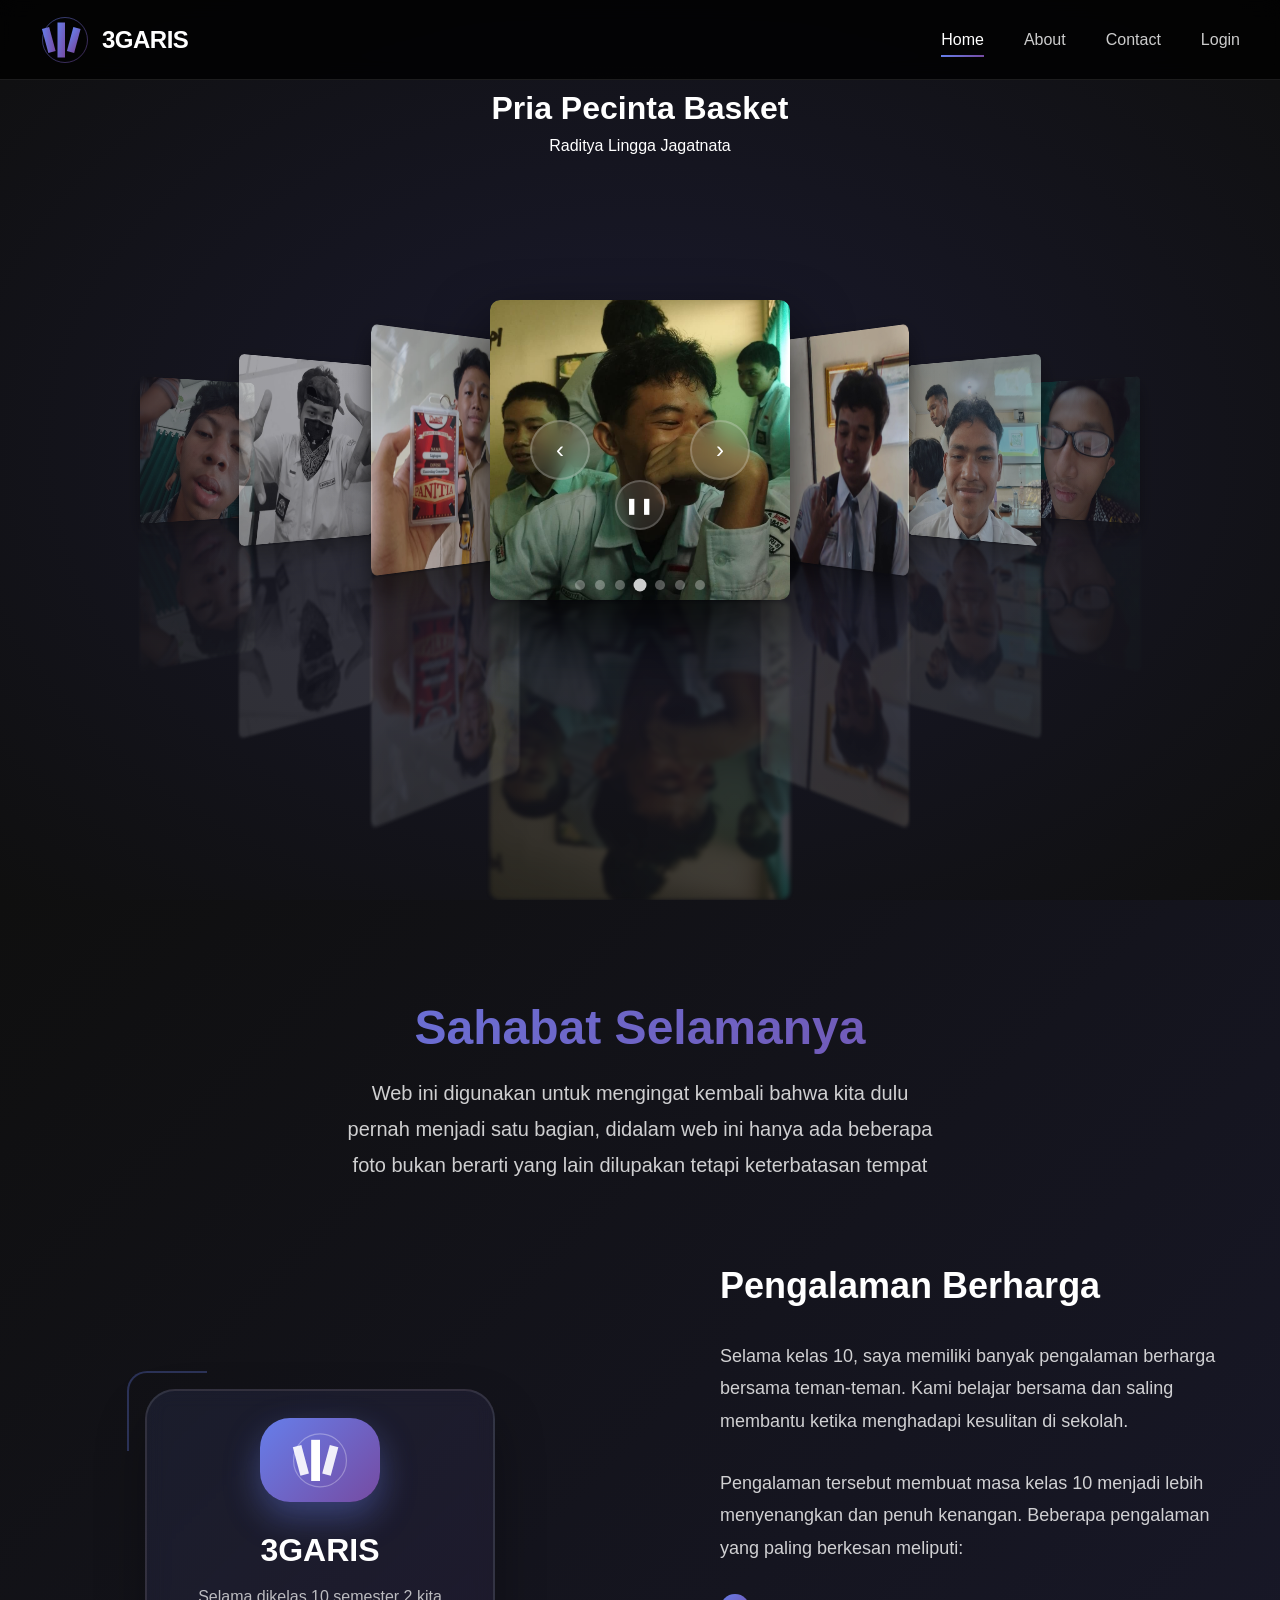
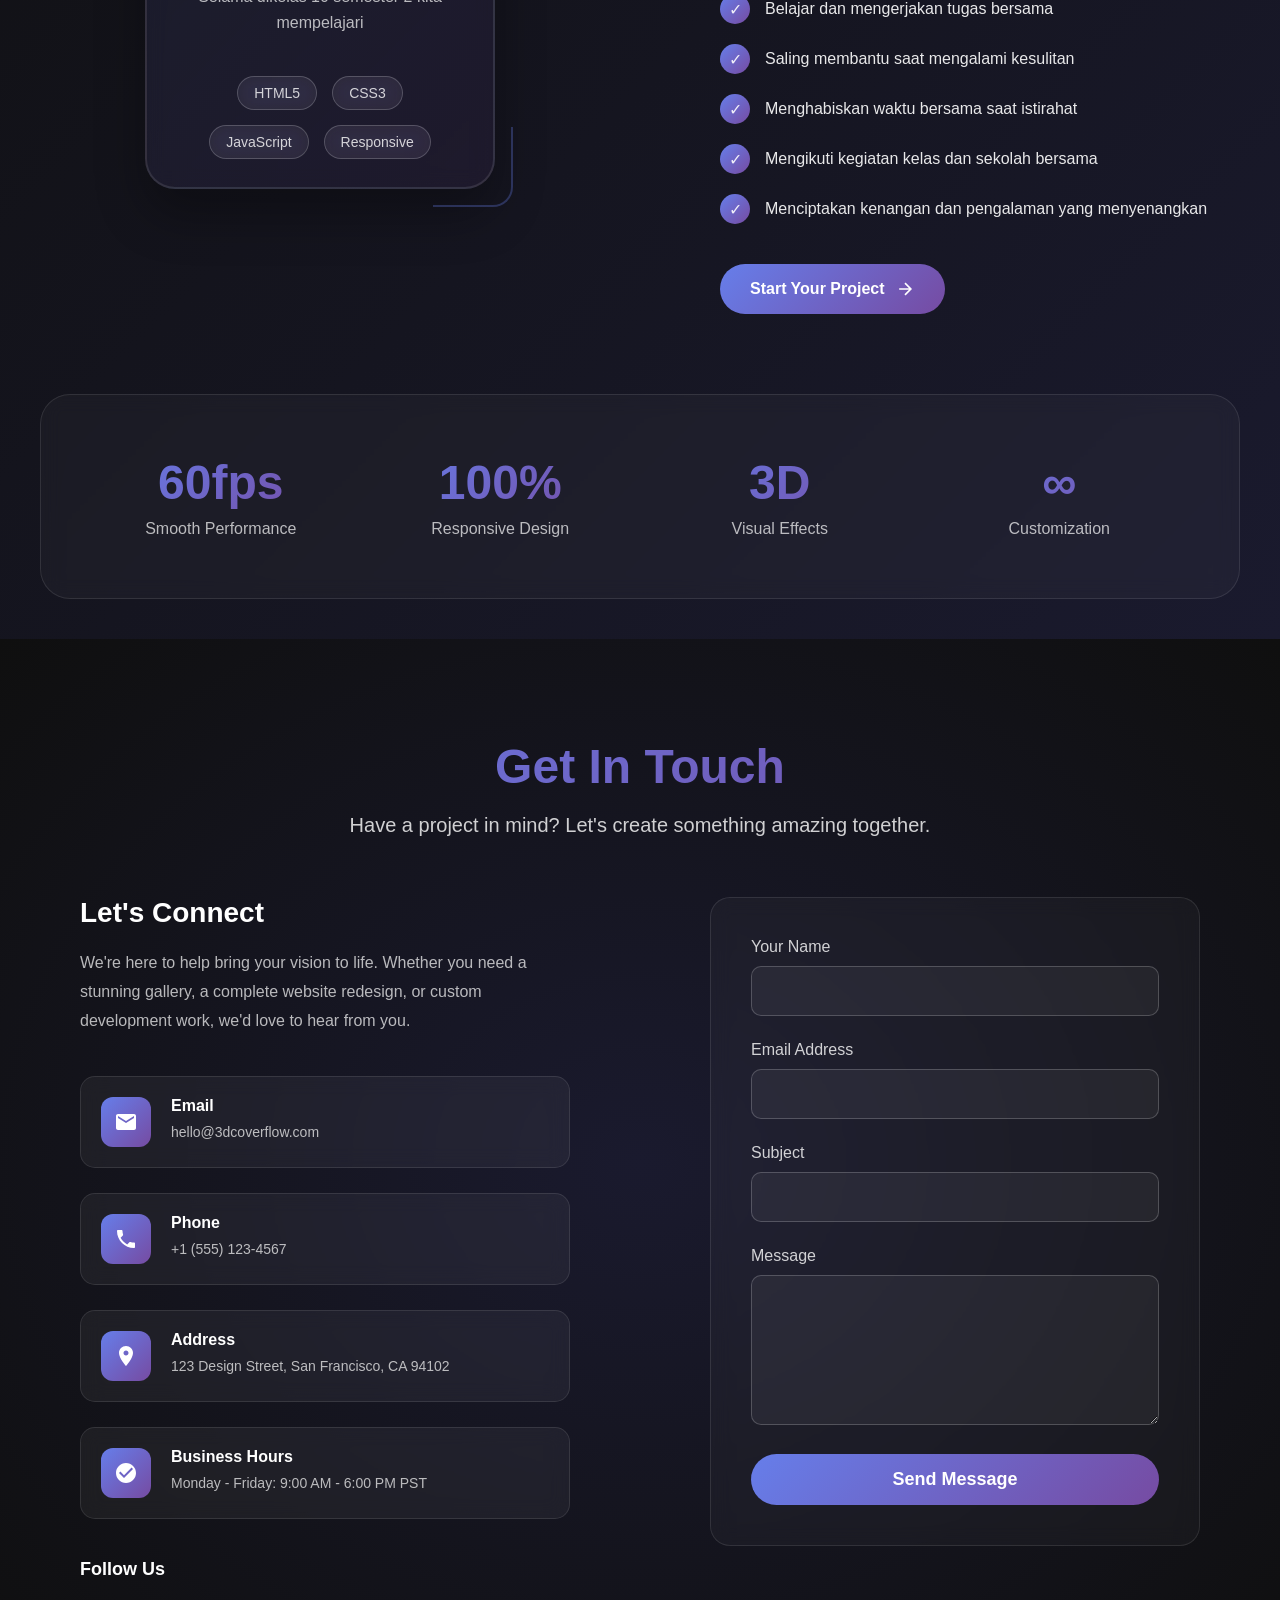
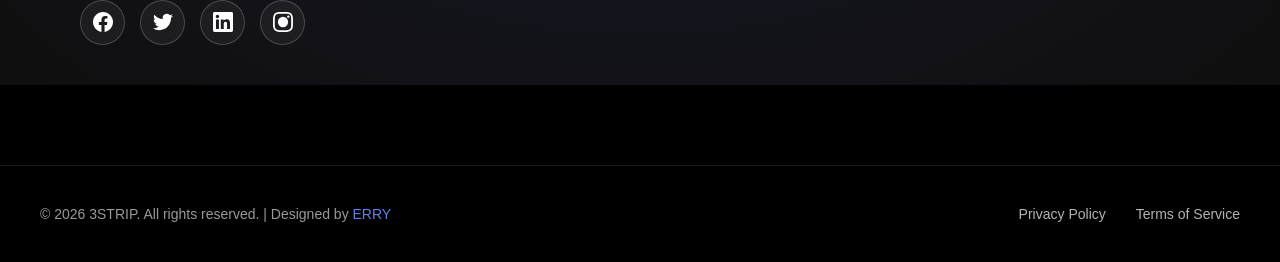
==== commit 6333234c: "Update index.html" ====
--- a/index.html
+++ b/index.html
@@ -158,9 +158,9 @@
                 </div>
                 
                 <div class="about-info">
-                    <h3>Elevate Your Gallery Experience</h3>
-                    <p>3D Coverflow is brought to you by TemplateMo. Transform the way you present images with our cutting-edge 3D coverflow technology. Create immersive, interactive galleries that captivate your audience and leave a lasting impression.</p>
-                    <p>Whether you're showcasing portfolio pieces, product images, or creating an interactive story, our 3D coverflow brings your content to life with fluid animations and intuitive controls.</p>
+                    <h3>Pengalaman Berharga</h3>
+                    <p>Selama kelas 10, saya memiliki banyak pengalaman berharga bersama teman-teman. Kami belajar bersama dan saling membantu ketika menghadapi kesulitan di sekolah.</p>
+                    <p>Pengalaman tersebut membuat masa kelas 10 menjadi lebih menyenangkan dan penuh kenangan. Beberapa pengalaman yang paling berkesan meliputi:</p>
                     
                     <ul class="feature-list">
                         <li>Belajar dan mengerjakan tugas bersama</li>
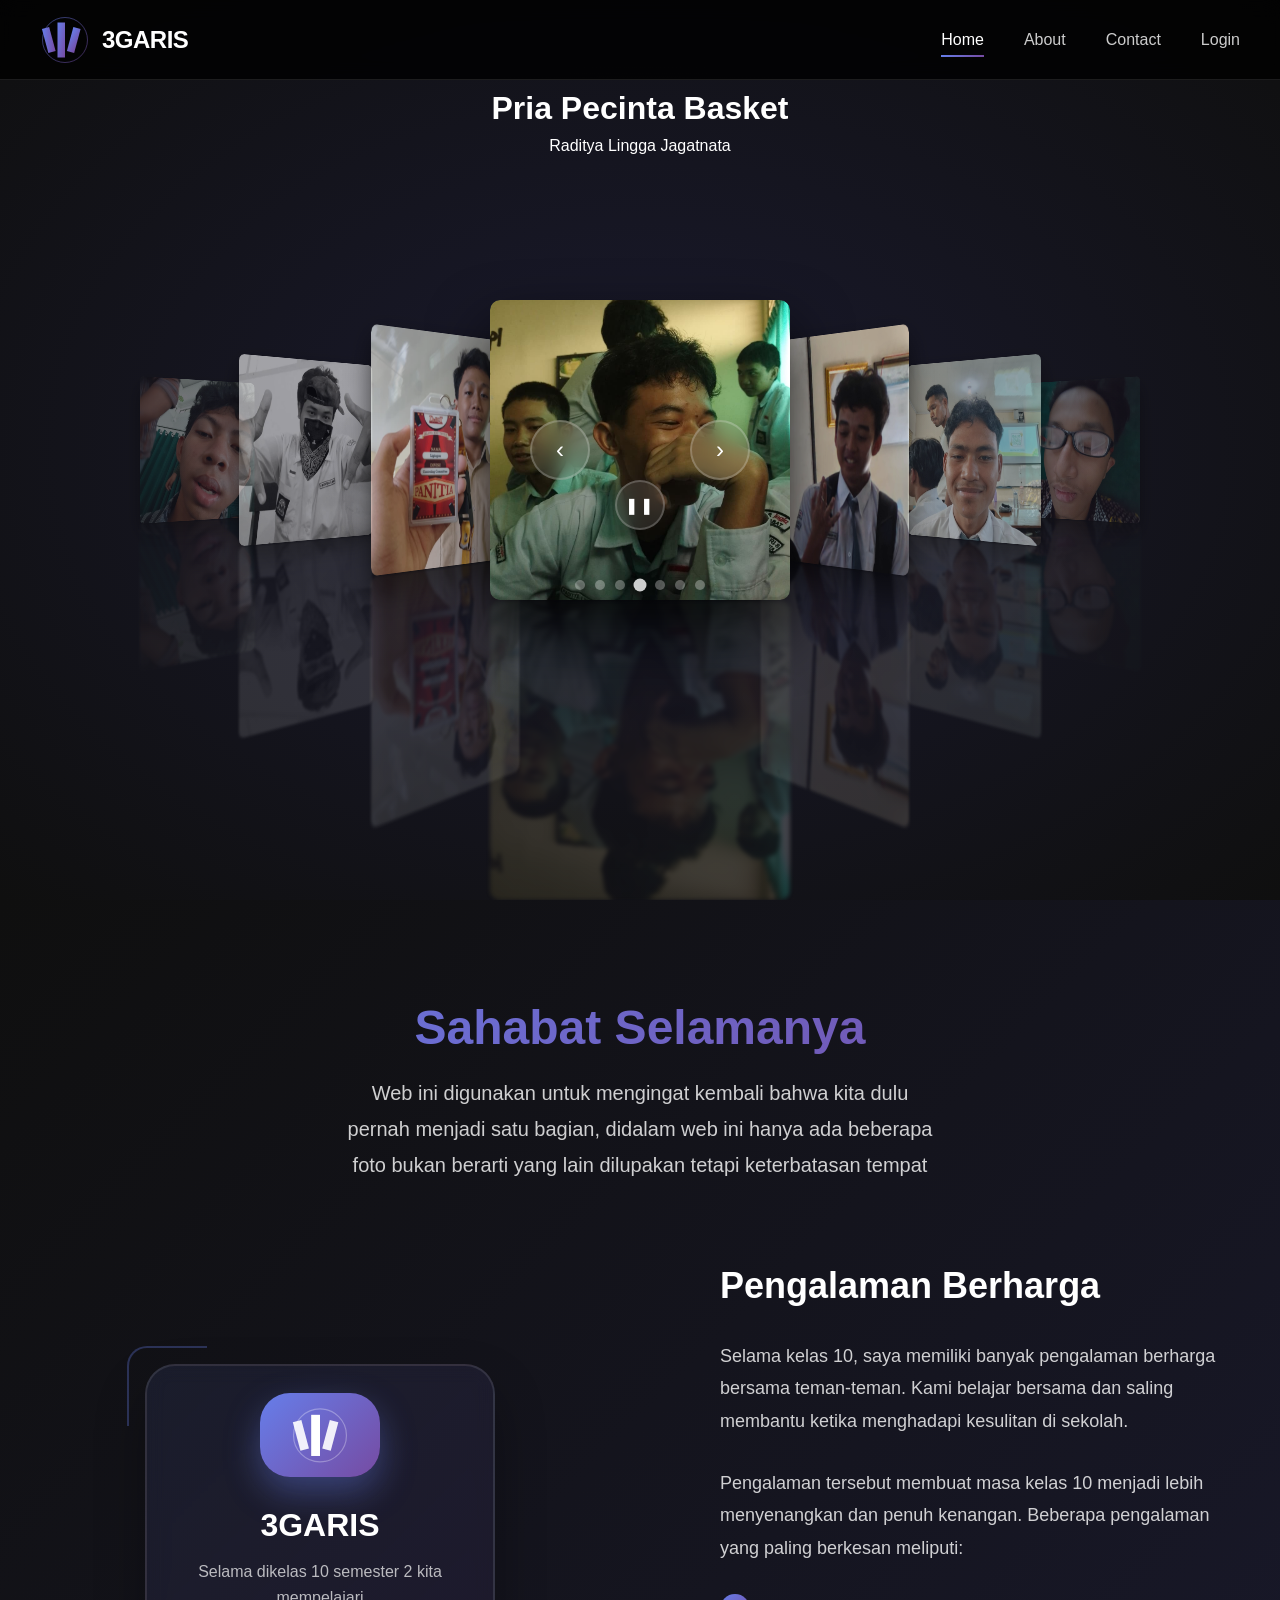
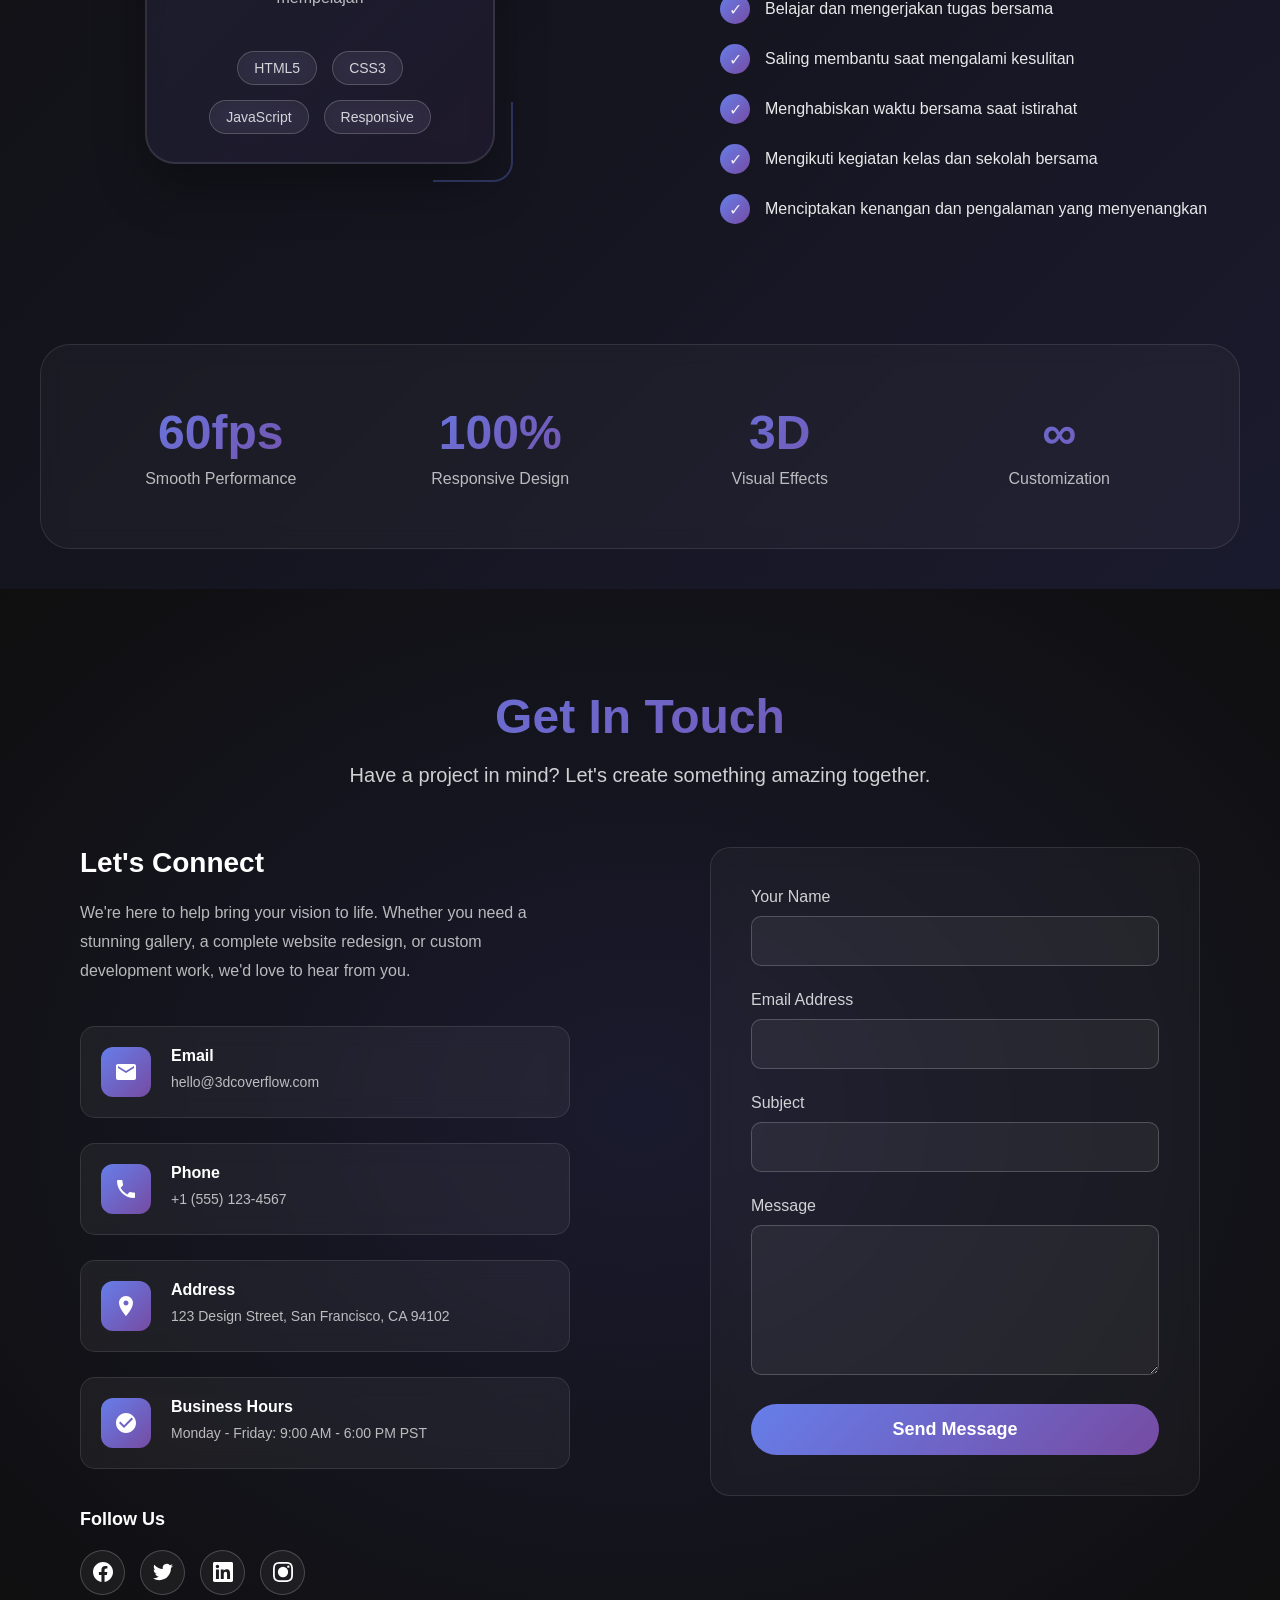
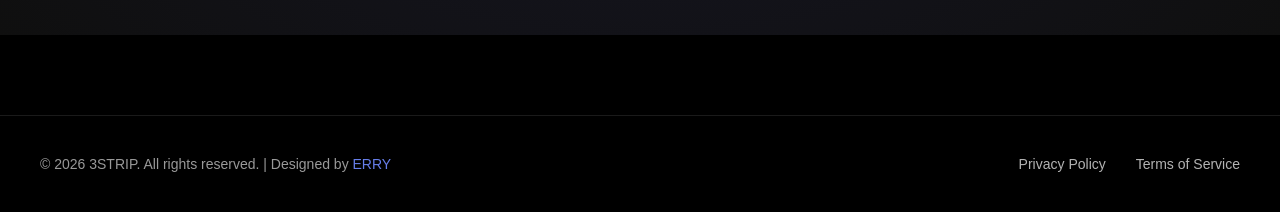
==== commit a39981a1: "Update index.html" ====
--- a/index.html
+++ b/index.html
@@ -169,13 +169,6 @@
                         <li>Mengikuti kegiatan kelas dan sekolah bersama</li>
                         <li>Menciptakan kenangan dan pengalaman yang menyenangkan</li>
                     </ul>
-                    
-                    <a href="#contact" class="cta-button">
-                        Start Your Project
-                        <svg viewBox="0 0 24 24" fill="currentColor">
-                            <path d="M5 12h14m-7-7l7 7-7 7" stroke="currentColor" stroke-width="2" fill="none"/>
-                        </svg>
-                    </a>
                 </div>
             </div>
             
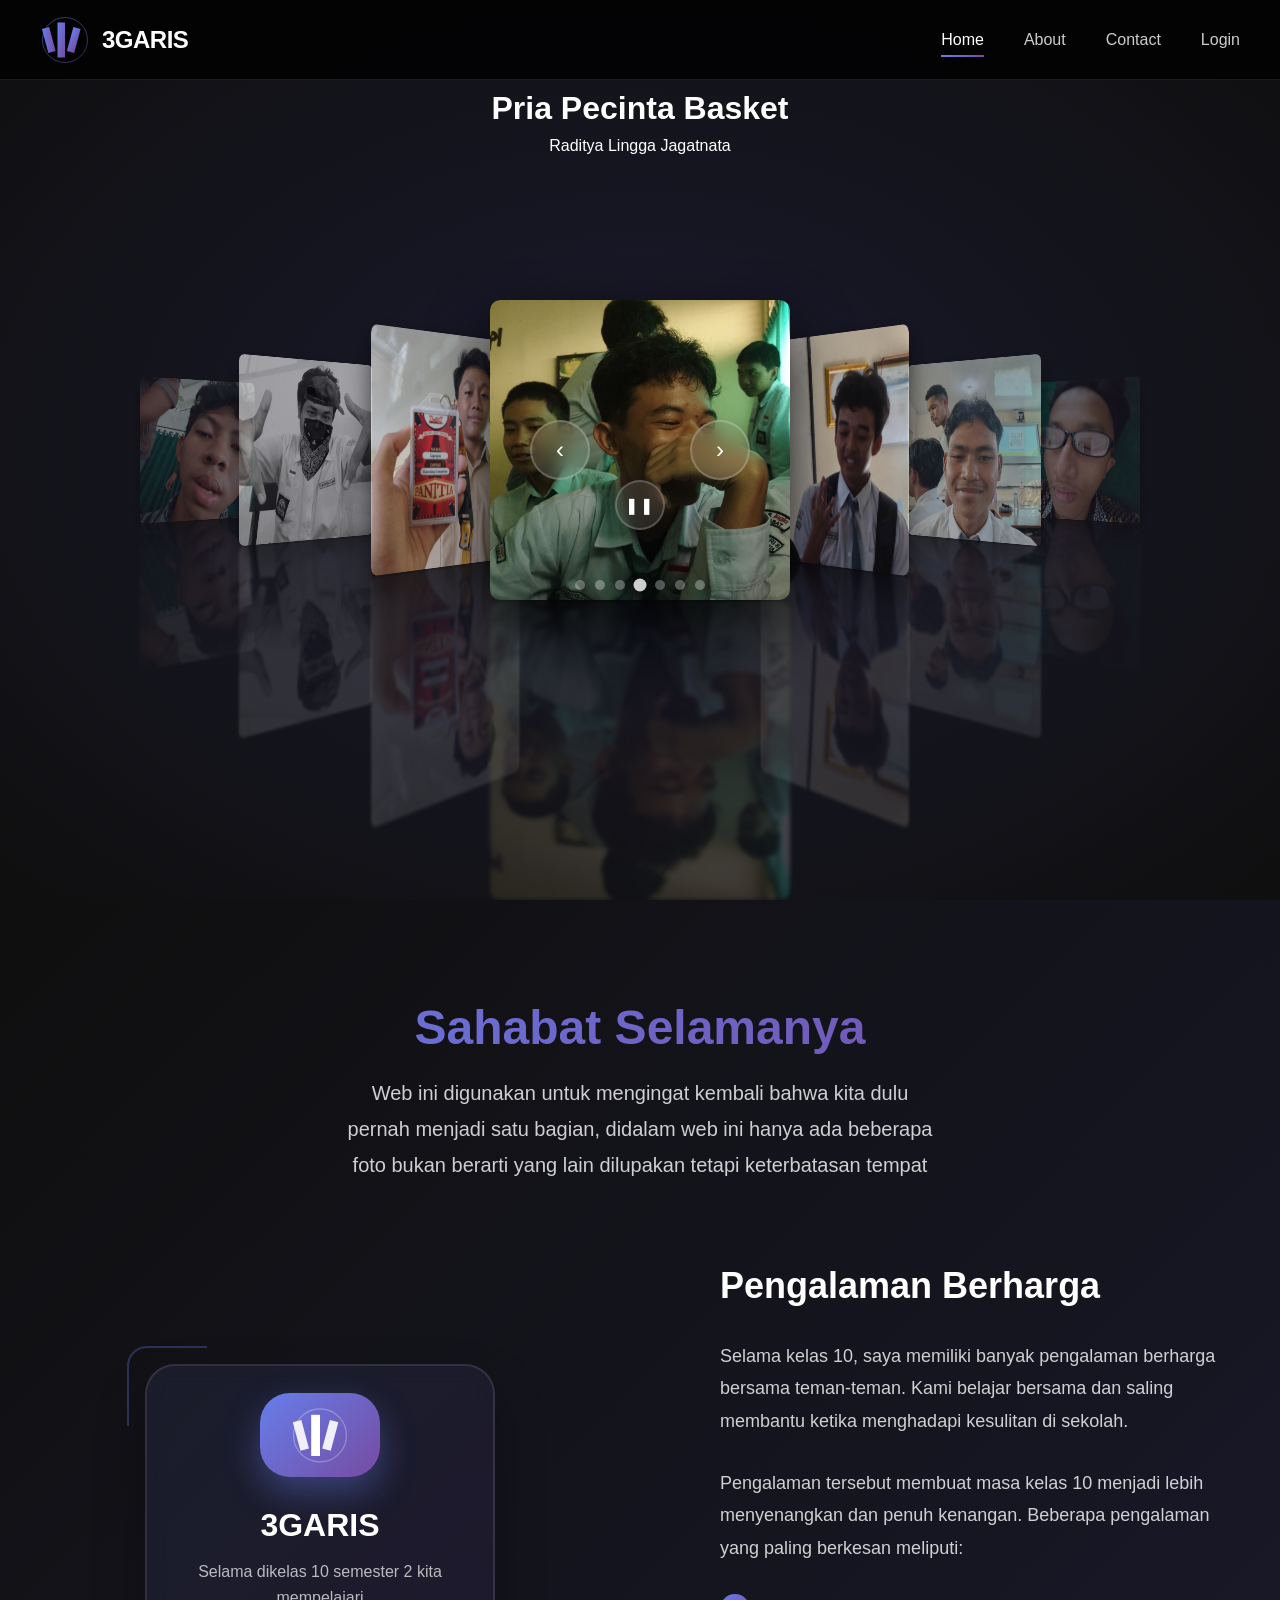
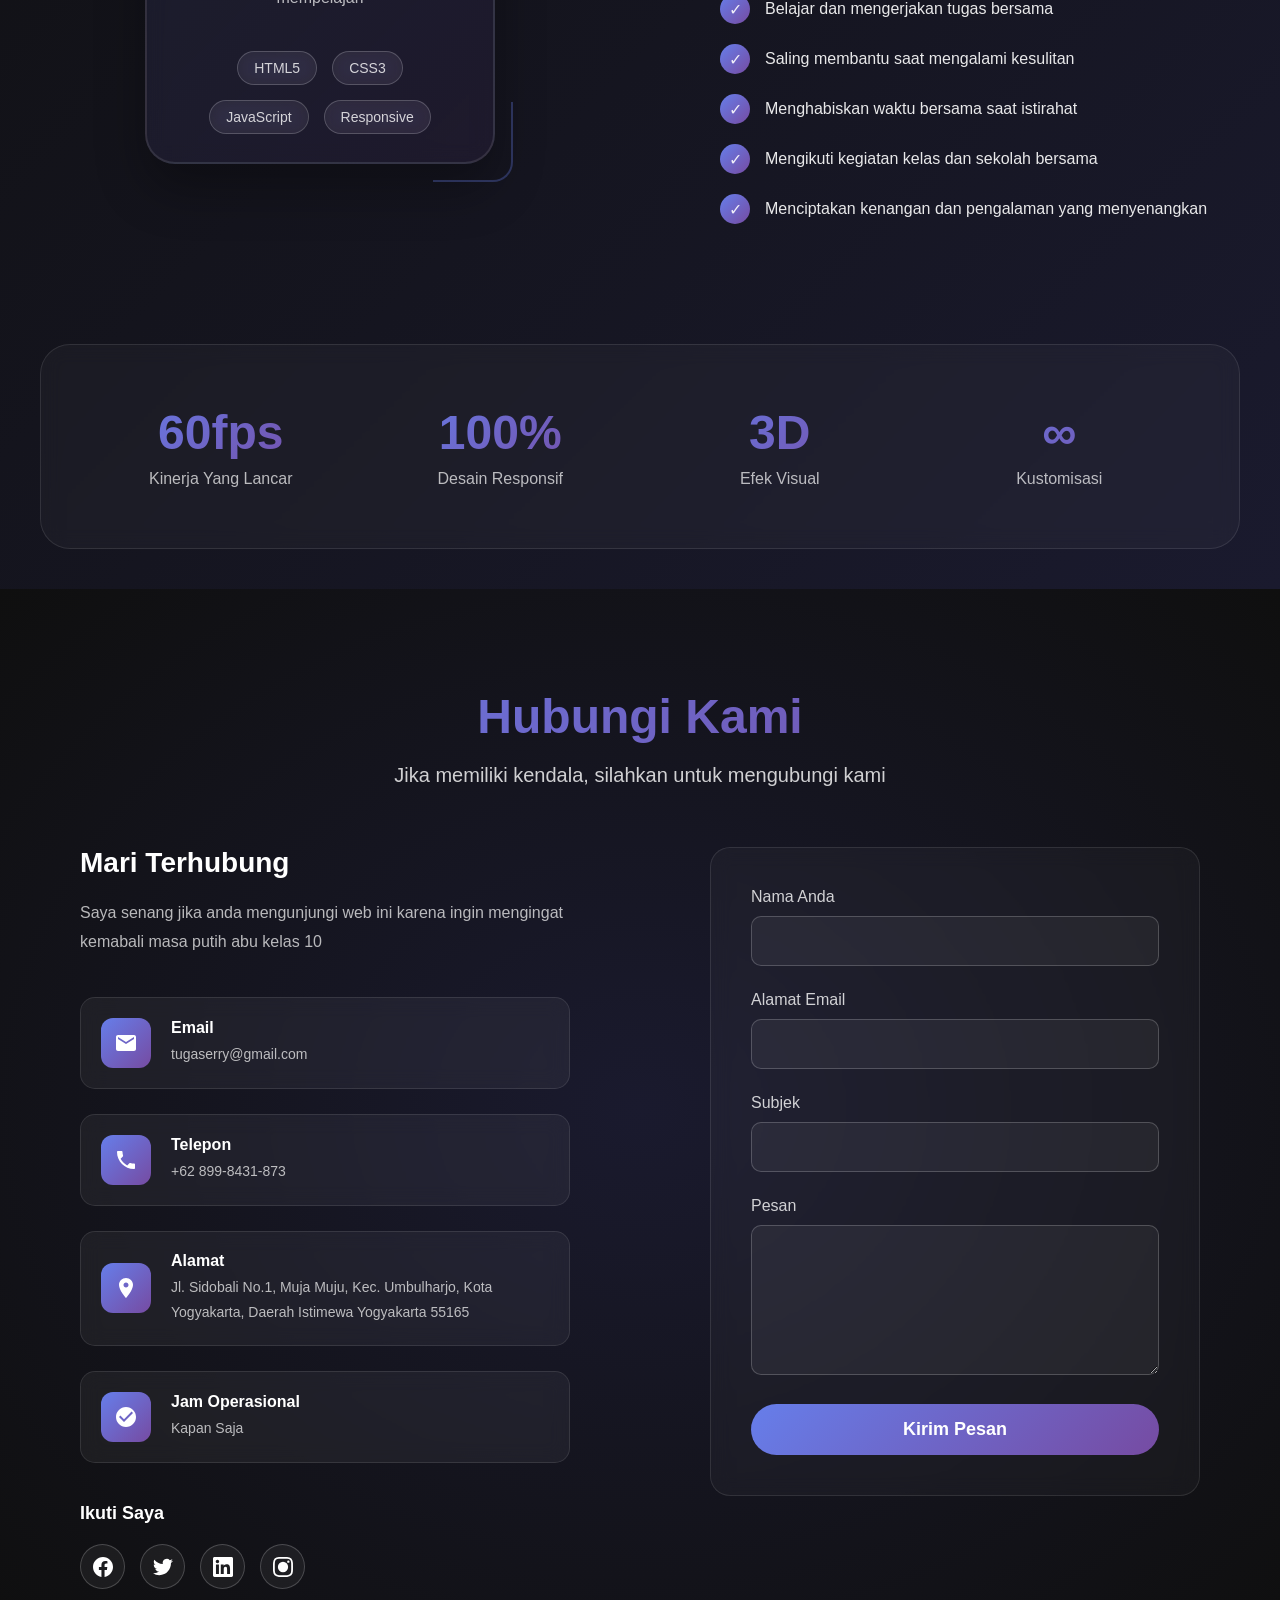
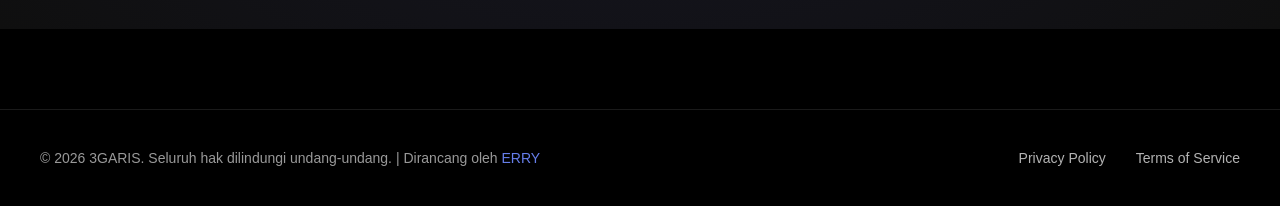
==== commit 45adfe16: "Update index.html" ====
--- a/index.html
+++ b/index.html
@@ -175,19 +175,19 @@
             <div class="stats-section">
                 <div class="stat-item">
                     <div class="stat-number">60fps</div>
-                    <div class="stat-label">Smooth Performance</div>
+                    <div class="stat-label">Kinerja Yang Lancar</div>
                 </div>
                 <div class="stat-item">
                     <div class="stat-number">100%</div>
-                    <div class="stat-label">Responsive Design</div>
+                    <div class="stat-label">Desain Responsif</div>
                 </div>
                 <div class="stat-item">
                     <div class="stat-number">3D</div>
-                    <div class="stat-label">Visual Effects</div>
+                    <div class="stat-label">Efek Visual</div>
                 </div>
                 <div class="stat-item">
                     <div class="stat-number">∞</div>
-                    <div class="stat-label">Customization</div>
+                    <div class="stat-label">Kustomisasi</div>
                 </div>
             </div>
         </div>
@@ -197,14 +197,14 @@
     <section id="contact" class="section">
         <div class="contact-content">
             <div class="contact-header">
-                <h2>Get In Touch</h2>
-                <p>Have a project in mind? Let's create something amazing together.</p>
+                <h2>Hubungi Kami</h2>
+                <p>Jika memiliki kendala, silahkan untuk mengubungi kami</p>
             </div>
             
             <div class="contact-container">
                 <div class="contact-info-section">
-                    <h3>Let's Connect</h3>
-                    <p>We're here to help bring your vision to life. Whether you need a stunning gallery, a complete website redesign, or custom development work, we'd love to hear from you.</p>
+                    <h3>Mari Terhubung</h3>
+                    <p>Saya senang jika anda mengunjungi web ini karena ingin mengingat kemabali masa putih abu kelas 10</p>
                     
                     <div class="contact-details">
                         <div class="contact-item">
@@ -215,7 +215,7 @@
                             </div>
                             <div class="contact-text">
                                 <h4>Email</h4>
-                                <p>hello@3dcoverflow.com</p>
+                                <p>tugaserry@gmail.com</p>
                             </div>
                         </div>
                         
@@ -226,8 +226,8 @@
                                 </svg>
                             </div>
                             <div class="contact-text">
-                                <h4>Phone</h4>
-                                <p>+1 (555) 123-4567</p>
+                                <h4>Telepon</h4>
+                                <p>+62 899-8431-873</p>
                             </div>
                         </div>
                         
@@ -238,8 +238,8 @@
                                 </svg>
                             </div>
                             <div class="contact-text">
-                                <h4>Address</h4>
-                                <p>123 Design Street, San Francisco, CA 94102</p>
+                                <h4>Alamat</h4>
+                                <p>Jl. Sidobali No.1, Muja Muju, Kec. Umbulharjo, Kota Yogyakarta, Daerah Istimewa Yogyakarta 55165</p>
                             </div>
                         </div>
                         
@@ -250,14 +250,14 @@
                                 </svg>
                             </div>
                             <div class="contact-text">
-                                <h4>Business Hours</h4>
-                                <p>Monday - Friday: 9:00 AM - 6:00 PM PST</p>
+                                <h4>Jam Operasional</h4>
+                                <p>Kapan Saja</p>
                             </div>
                         </div>
                     </div>
                     
                     <div class="social-links">
-                        <h4>Follow Us</h4>
+                        <h4>Ikuti Saya</h4>
                         <div class="social-buttons">
                             <a href="#" class="social-btn" title="Facebook">
                                 <svg viewBox="0 0 24 24">
@@ -286,22 +286,22 @@
                 <div class="contact-form-section">
                     <form class="contact-form" onsubmit="handleSubmit(event)">
                         <div class="form-group">
-                            <label for="name">Your Name</label>
+                            <label for="name">Nama Anda</label>
                             <input type="text" id="name" name="name" required>
                         </div>
                         <div class="form-group">
-                            <label for="email">Email Address</label>
+                            <label for="email">Alamat Email</label>
                             <input type="email" id="email" name="email" required>
                         </div>
                         <div class="form-group">
-                            <label for="subject">Subject</label>
+                            <label for="subject">Subjek</label>
                             <input type="text" id="subject" name="subject" required>
                         </div>
                         <div class="form-group">
-                            <label for="message">Message</label>
+                            <label for="message">Pesan</label>
                             <textarea id="message" name="message" required></textarea>
                         </div>
-                        <button type="submit" class="submit-btn">Send Message</button>
+                        <button type="submit" class="submit-btn">Kirim Pesan</button>
                     </form>
                 </div>
             </div>
@@ -312,7 +312,7 @@
     <footer class="footer">
         <div class="footer-content">
             <div class="footer-copyright">
-                © 2026 3STRIP. All rights reserved. | Designed by <a href="https://templatemo.com" target="_blank" rel="noopener noreferrer">ERRY</a>
+                © 2026 3GARIS. Seluruh hak dilindungi undang-undang. | Dirancang oleh <a href="https://templatemo.com" target="_blank" rel="noopener noreferrer">ERRY</a>
             </div>
             <div class="footer-links">
                 <a href="#privacy" onclick="event.preventDefault(); alert('Privacy Policy page would go here');">Privacy Policy</a>
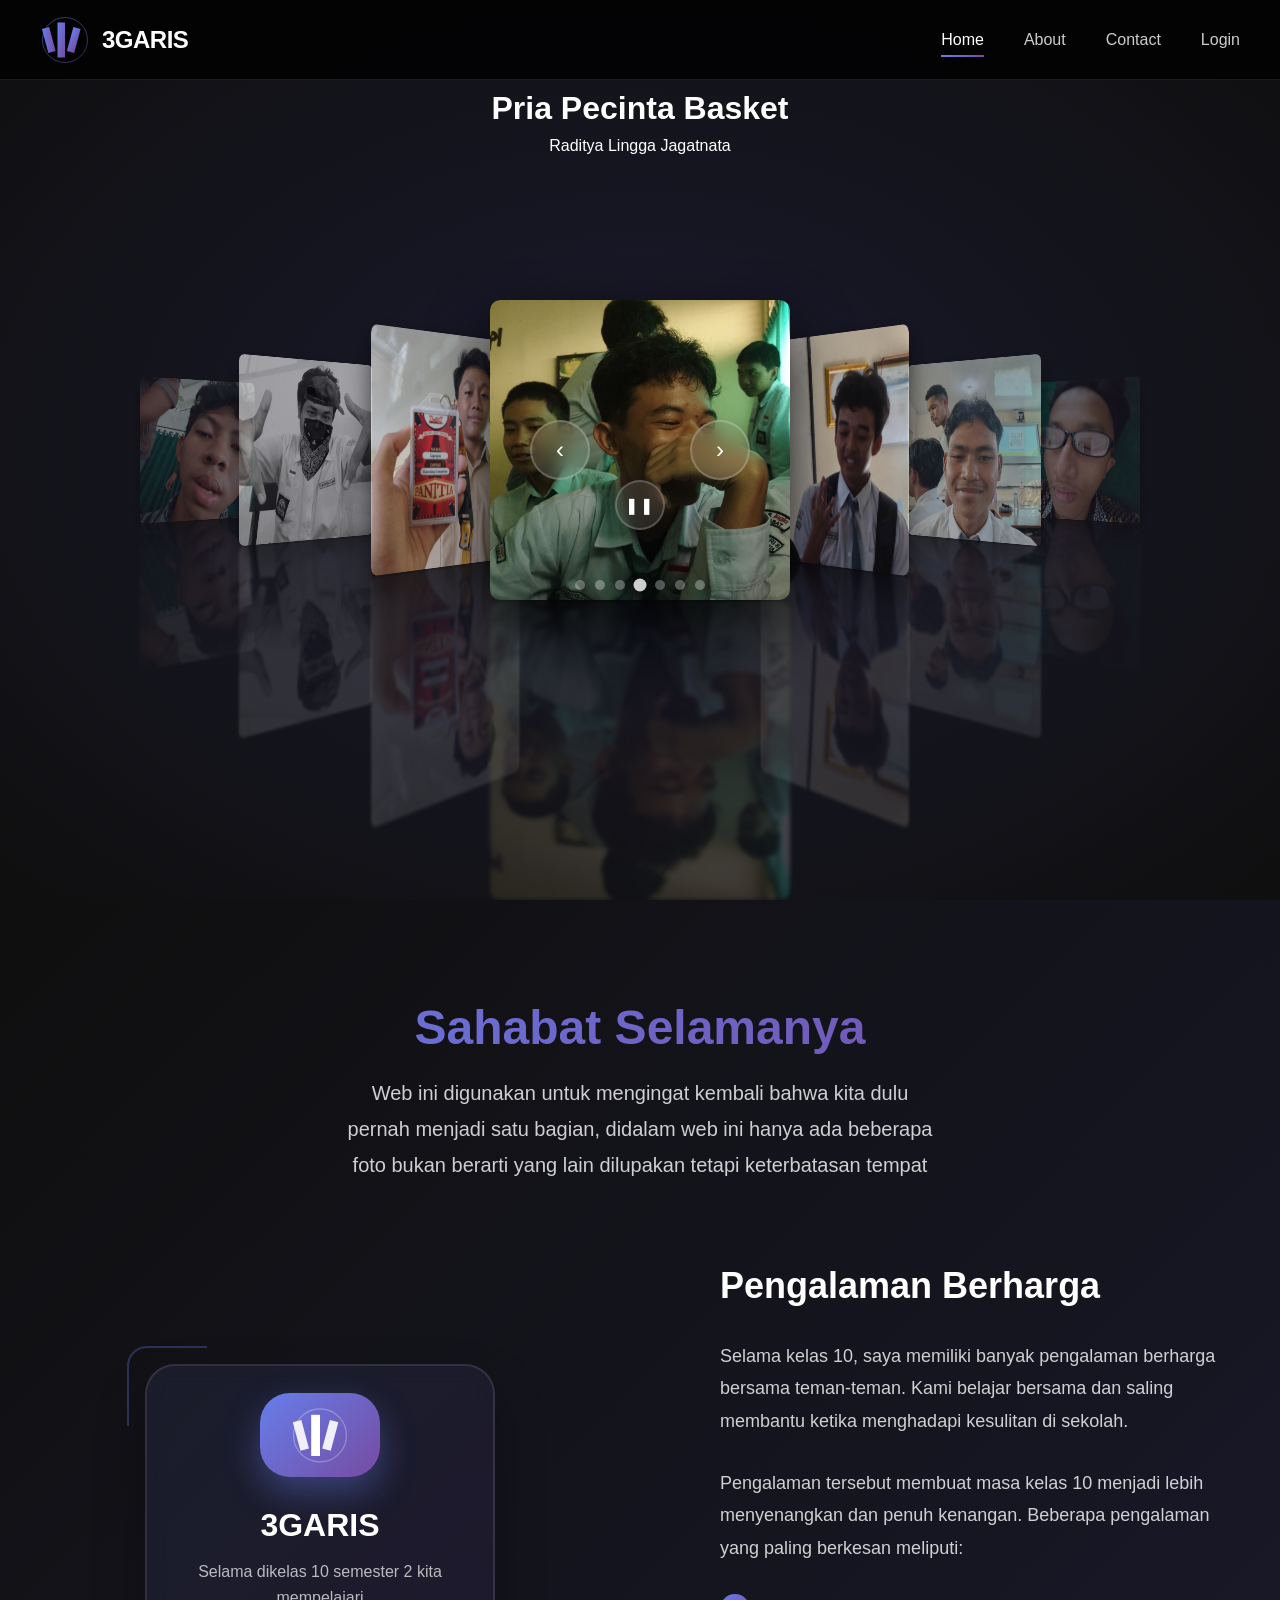
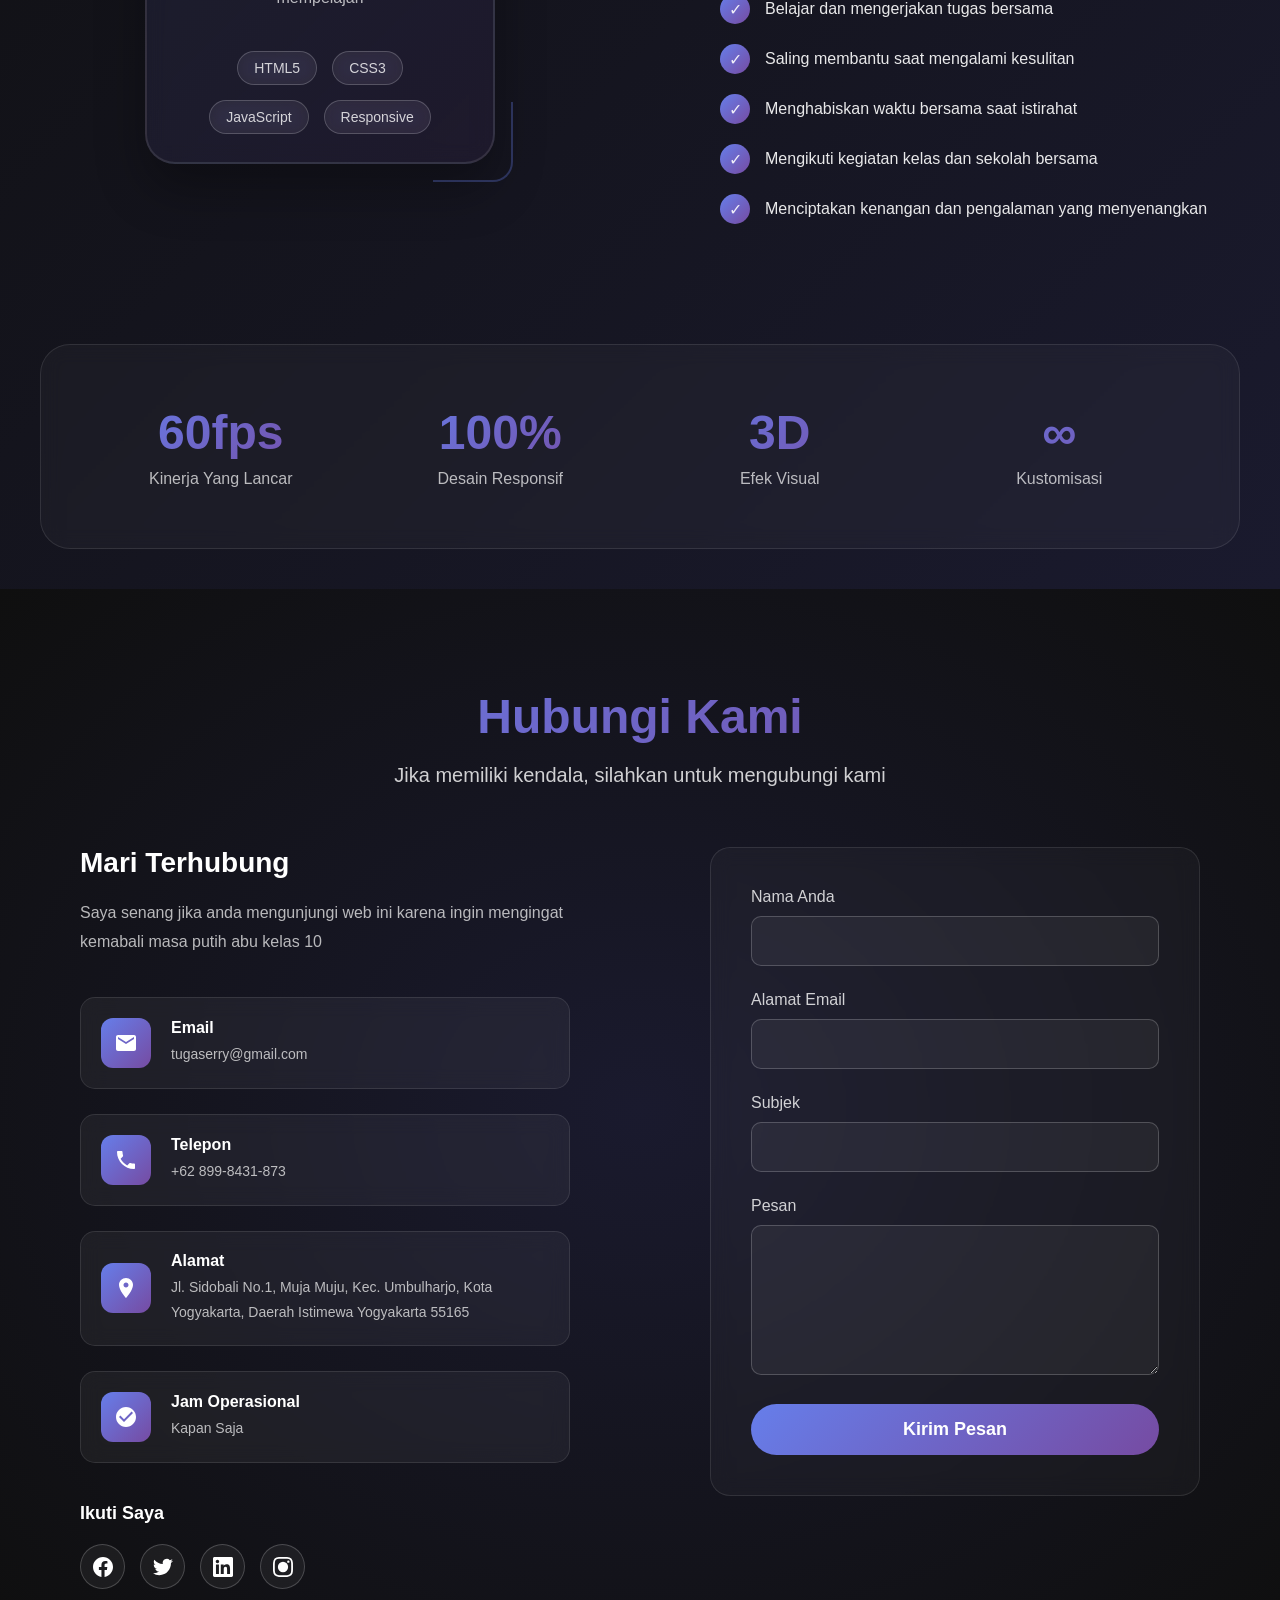
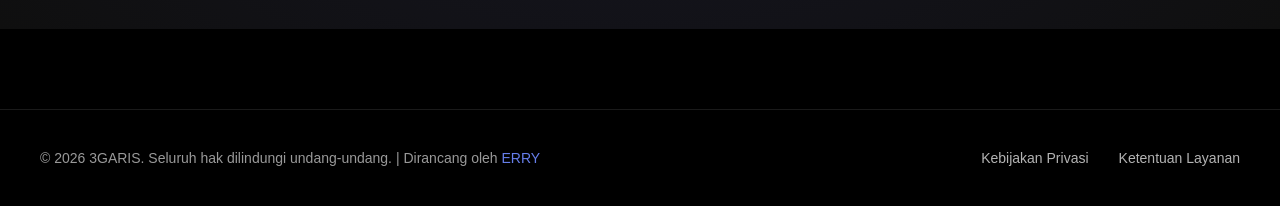
==== commit bd65620e: "Update index.html" ====
--- a/index.html
+++ b/index.html
@@ -315,8 +315,8 @@
                 © 2026 3GARIS. Seluruh hak dilindungi undang-undang. | Dirancang oleh <a href="https://templatemo.com" target="_blank" rel="noopener noreferrer">ERRY</a>
             </div>
             <div class="footer-links">
-                <a href="#privacy" onclick="event.preventDefault(); alert('Privacy Policy page would go here');">Privacy Policy</a>
-                <a href="#terms" onclick="event.preventDefault(); alert('Terms of Service page would go here');">Terms of Service</a>
+                <a href="#privacy" onclick="event.preventDefault(); alert('Privacy Policy page would go here');">Kebijakan Privasi</a>
+                <a href="#terms" onclick="event.preventDefault(); alert('Terms of Service page would go here');">Ketentuan Layanan</a>
             </div>
         </div>
     </footer>
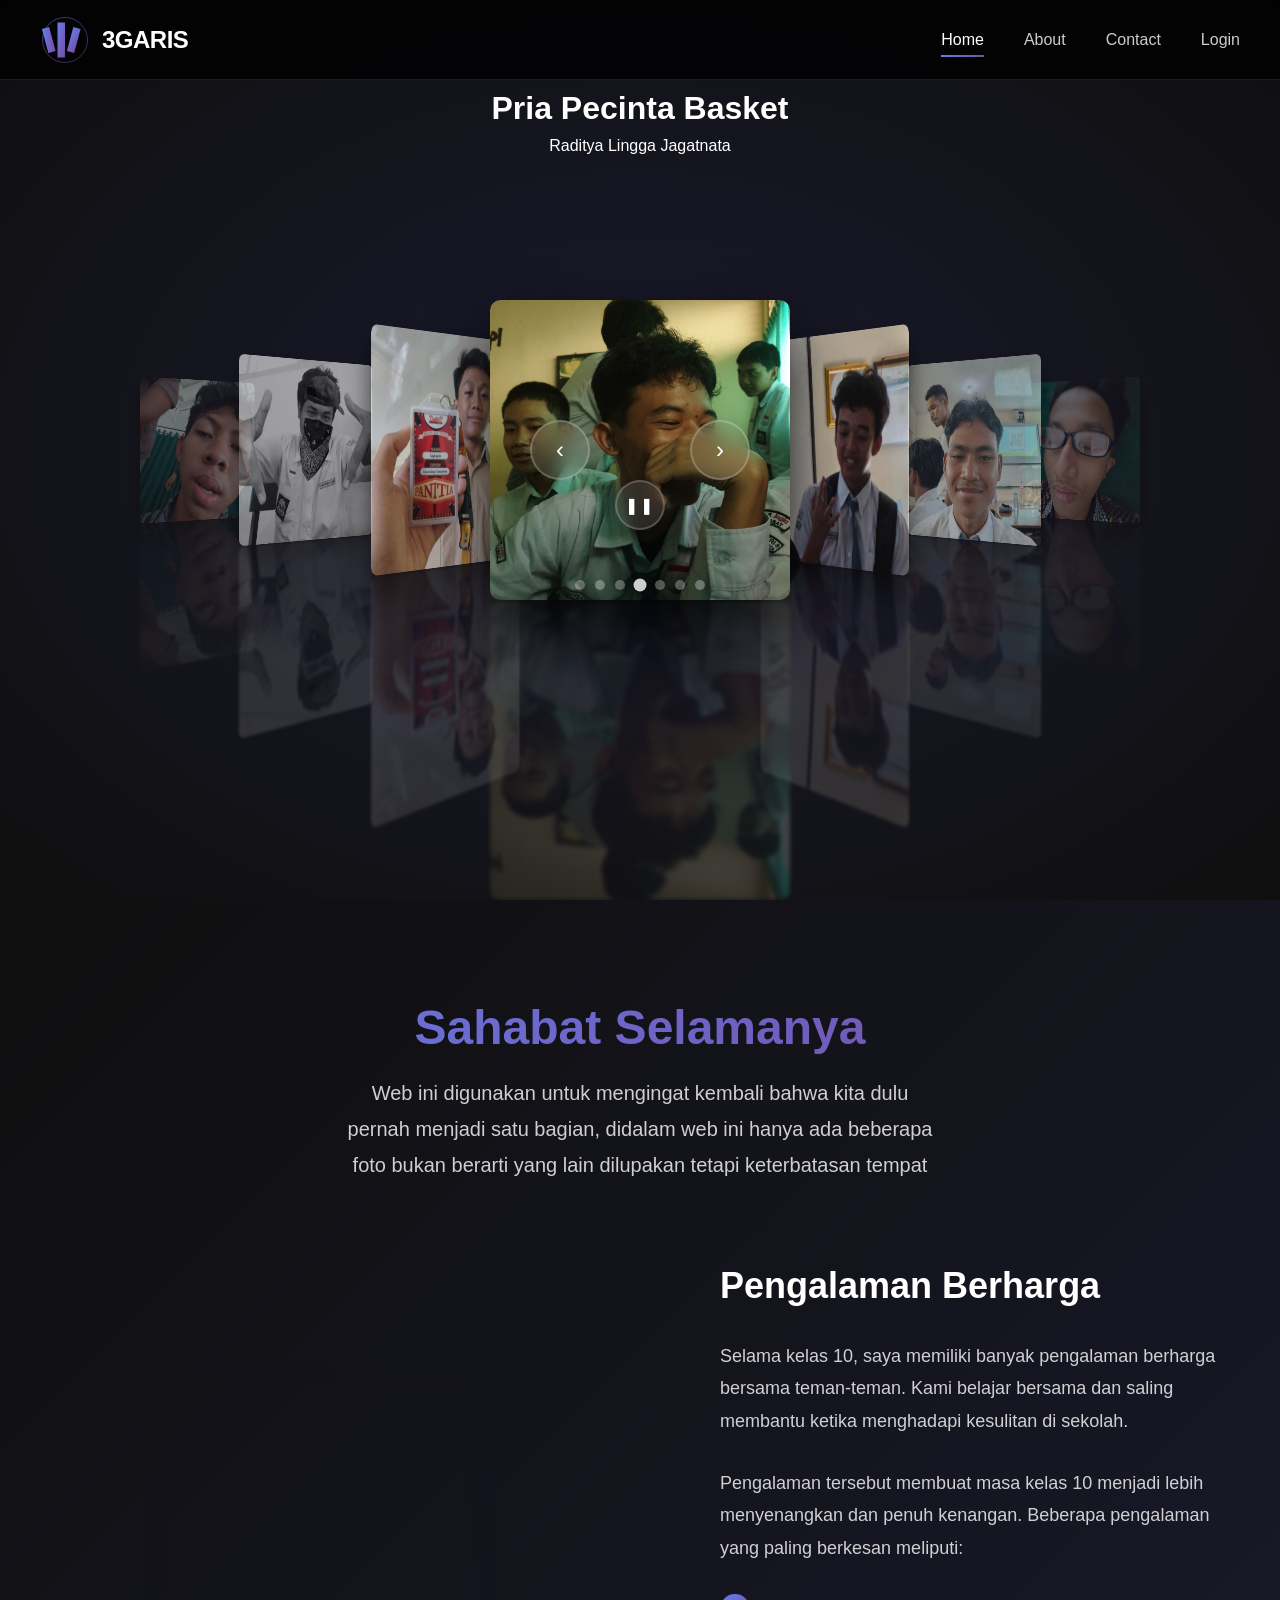
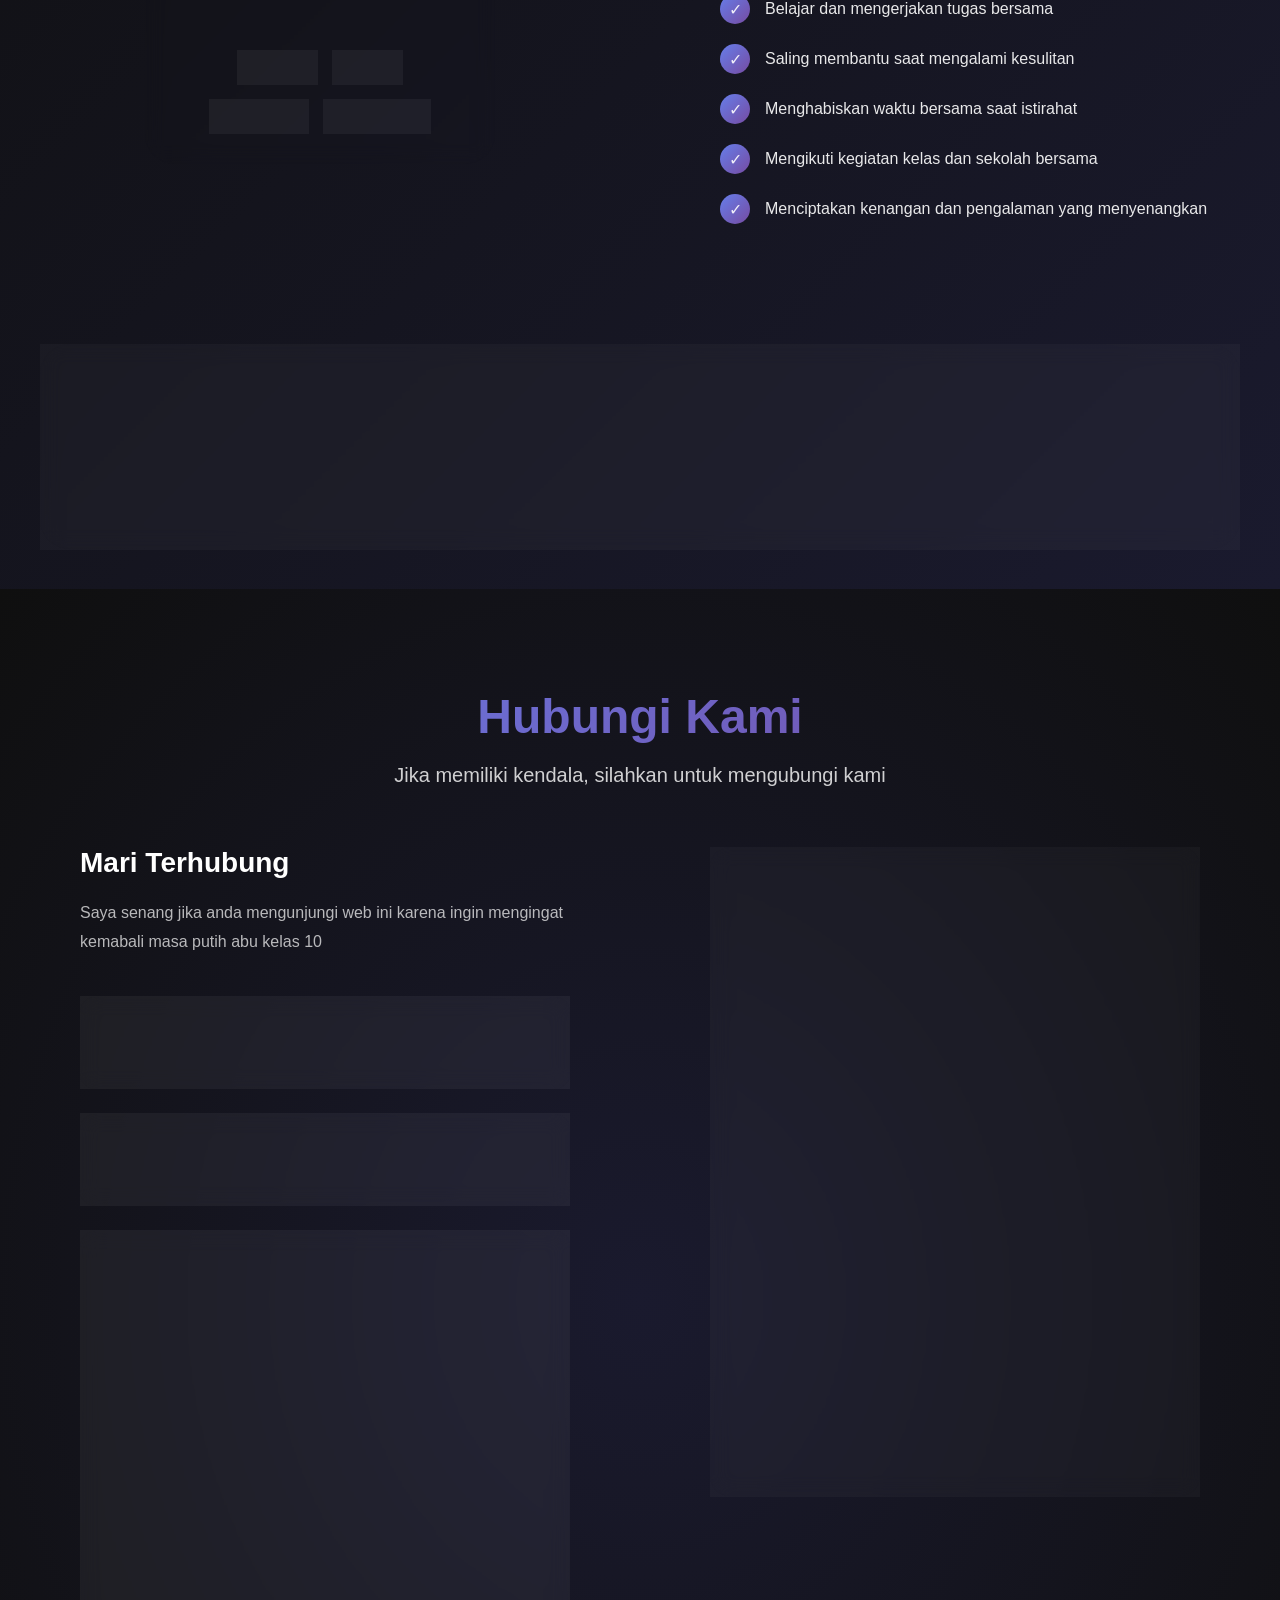
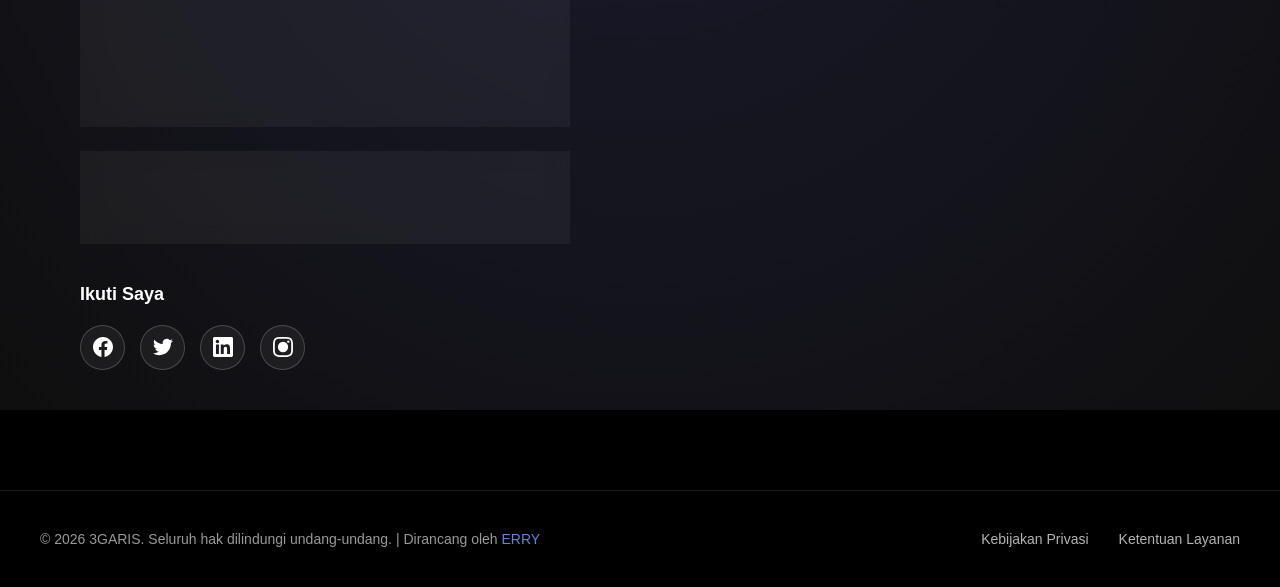
==== commit e2042b8d: "Update index.html" ====
--- a/index.html
+++ b/index.html
@@ -237,10 +237,21 @@
                                     <path d="M12 2C8.13 2 5 5.13 5 9c0 5.25 7 13 7 13s7-7.75 7-13c0-3.87-3.13-7-7-7zm0 9.5c-1.38 0-2.5-1.12-2.5-2.5s1.12-2.5 2.5-2.5 2.5 1.12 2.5 2.5-1.12 2.5-2.5 2.5z"/>
                                 </svg>
                             </div>
-                            <div class="contact-text">
-                                <h4>Alamat</h4>
-                                <p>Jl. Sidobali No.1, Muja Muju, Kec. Umbulharjo, Kota Yogyakarta, Daerah Istimewa Yogyakarta 55165</p>
-                            </div>
+                            <section class="contact" id="contact">
+    <div class="container">
+
+        <iframe
+            src="https://www.google.com/maps/embed?pb=..."
+            width="100%"
+            height="450"
+            style="border:0;"
+            allowfullscreen=""
+            loading="lazy"
+            referrerpolicy="no-referrer-when-downgrade">
+        </iframe>
+
+    </div>
+                            </section>
                         </div>
                         
                         <div class="contact-item">
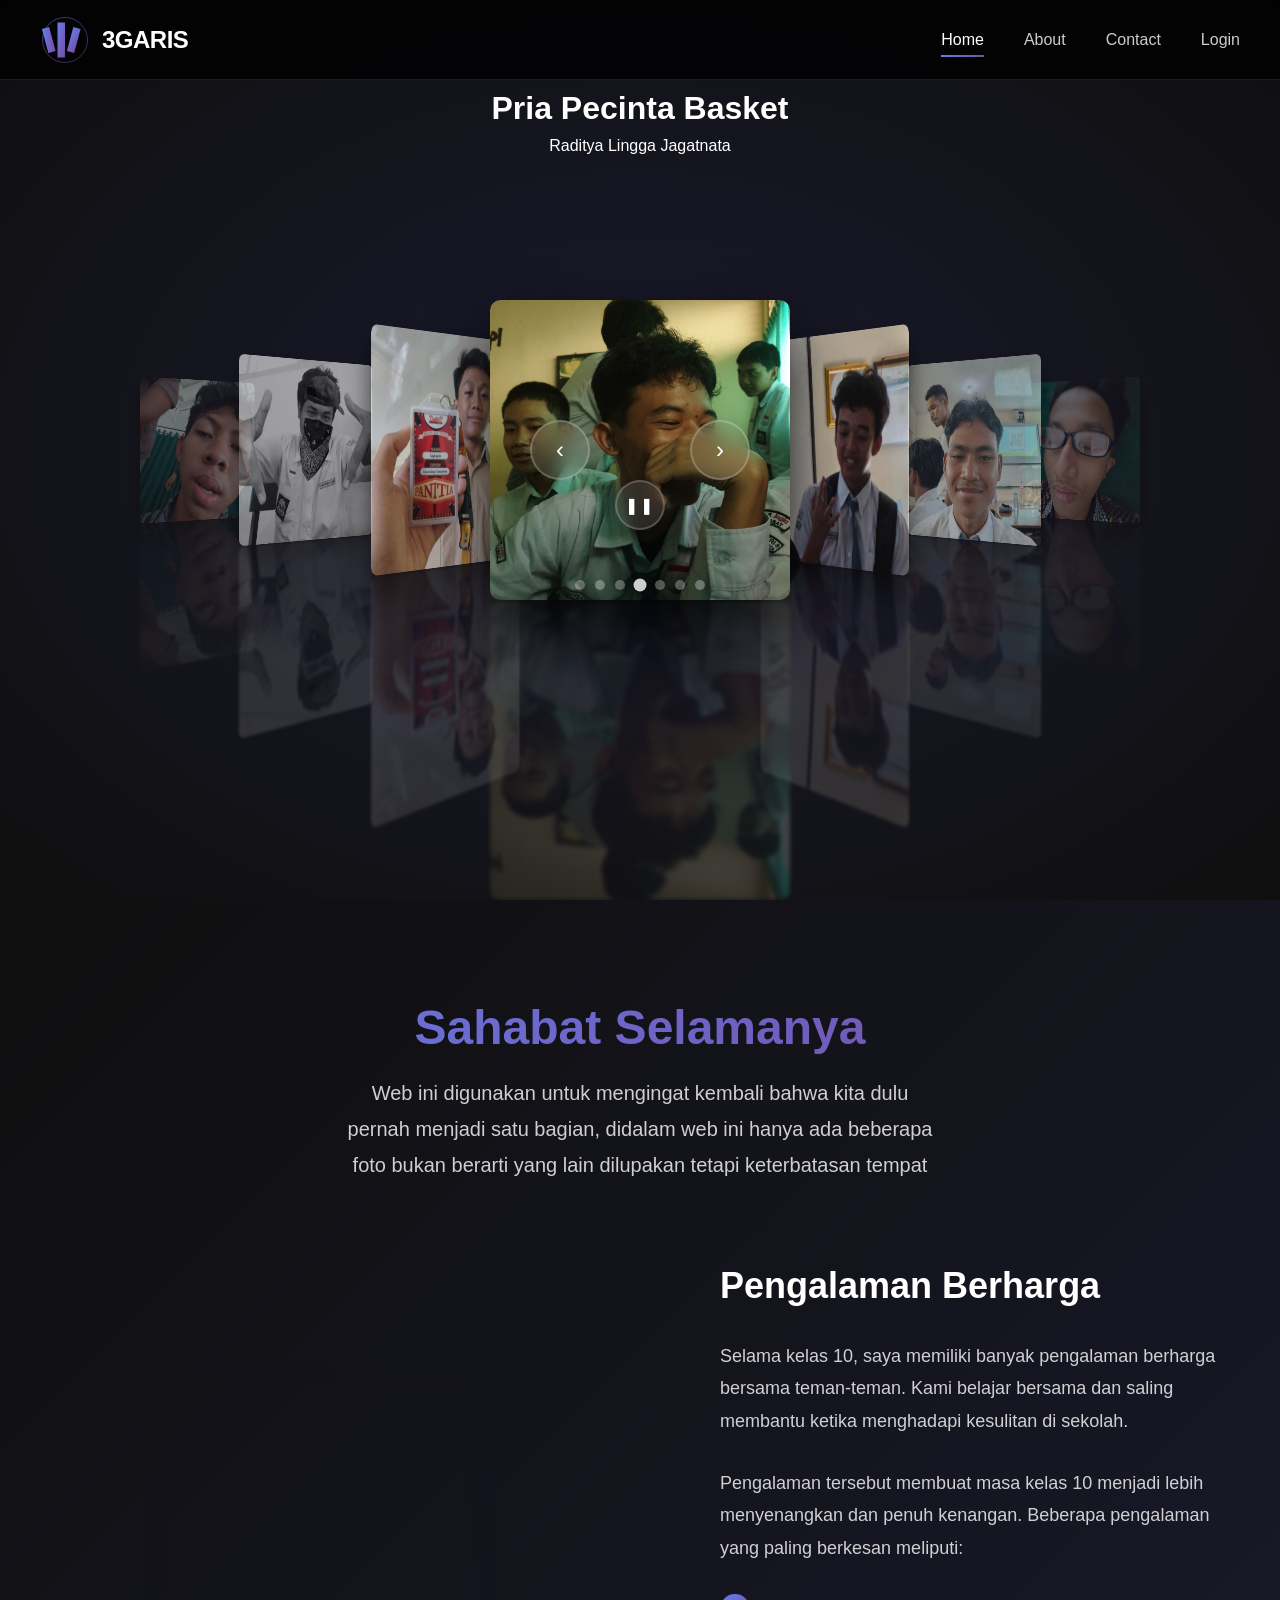
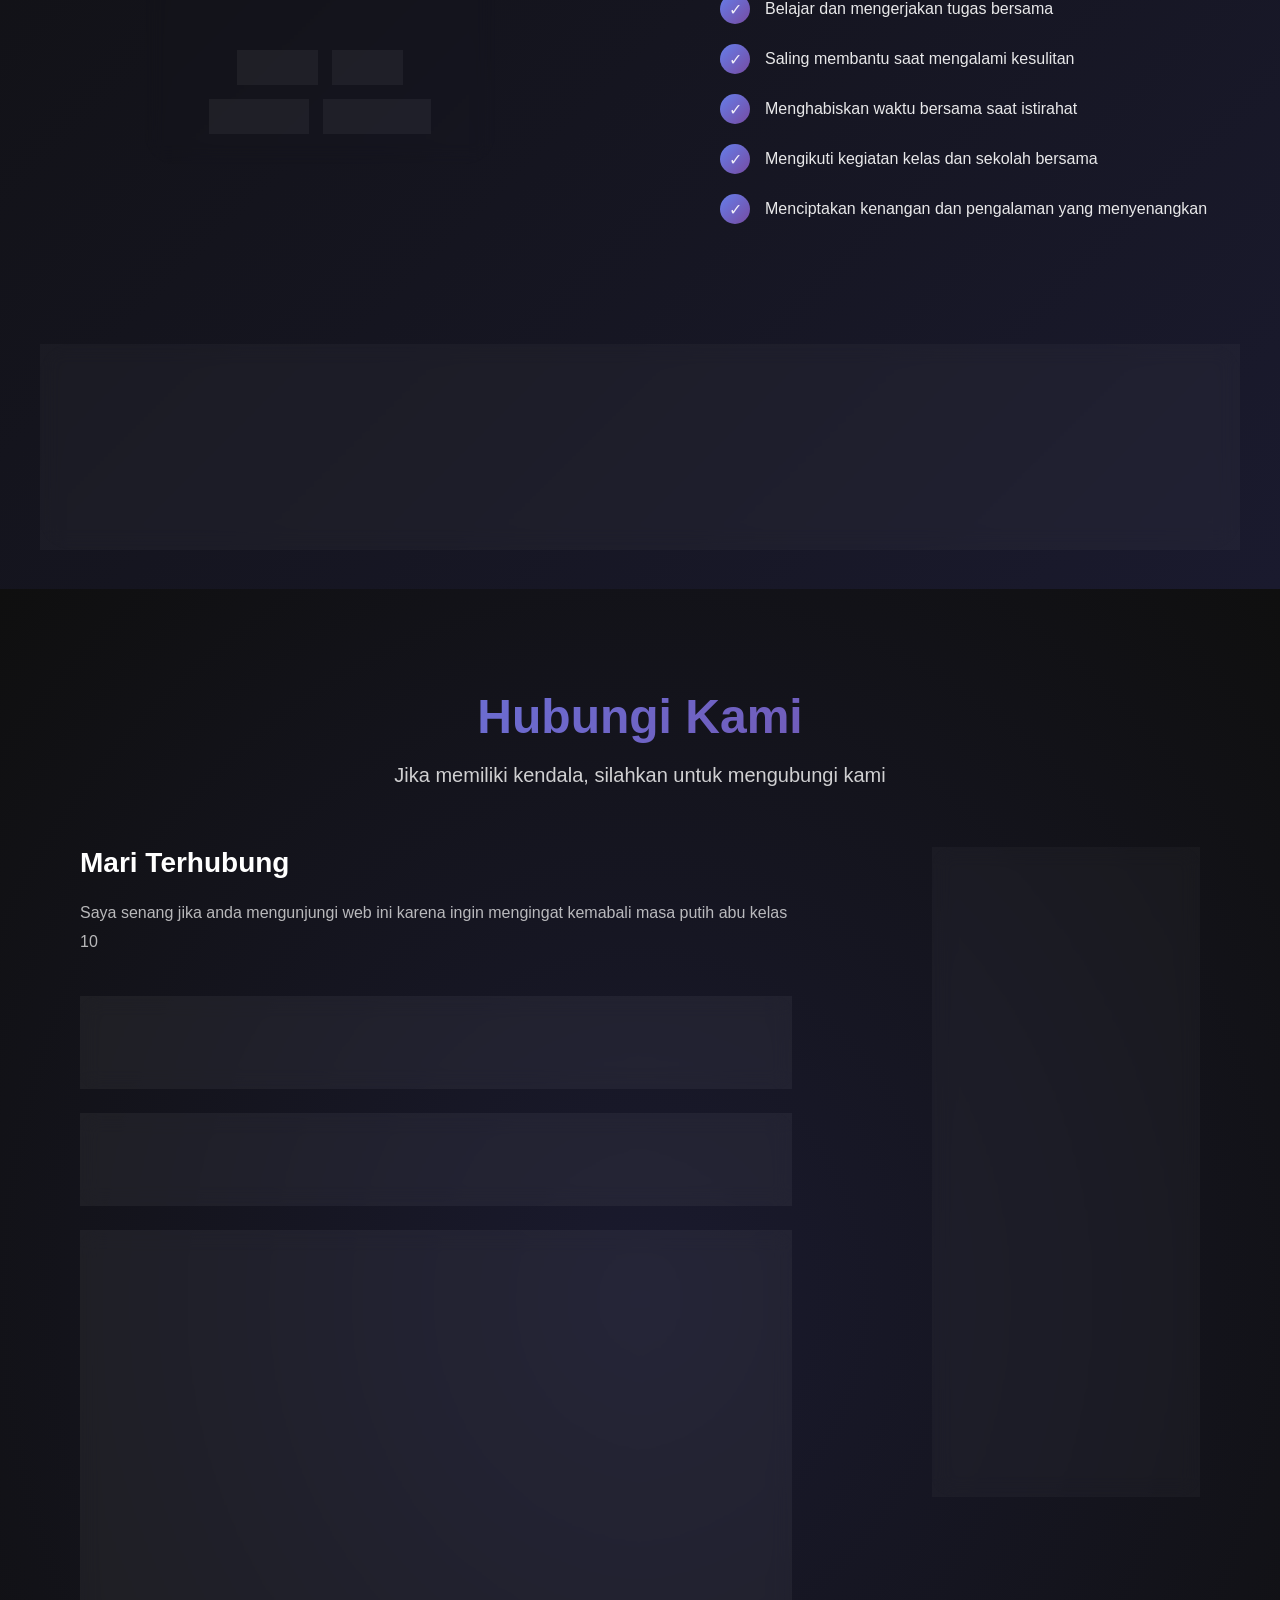
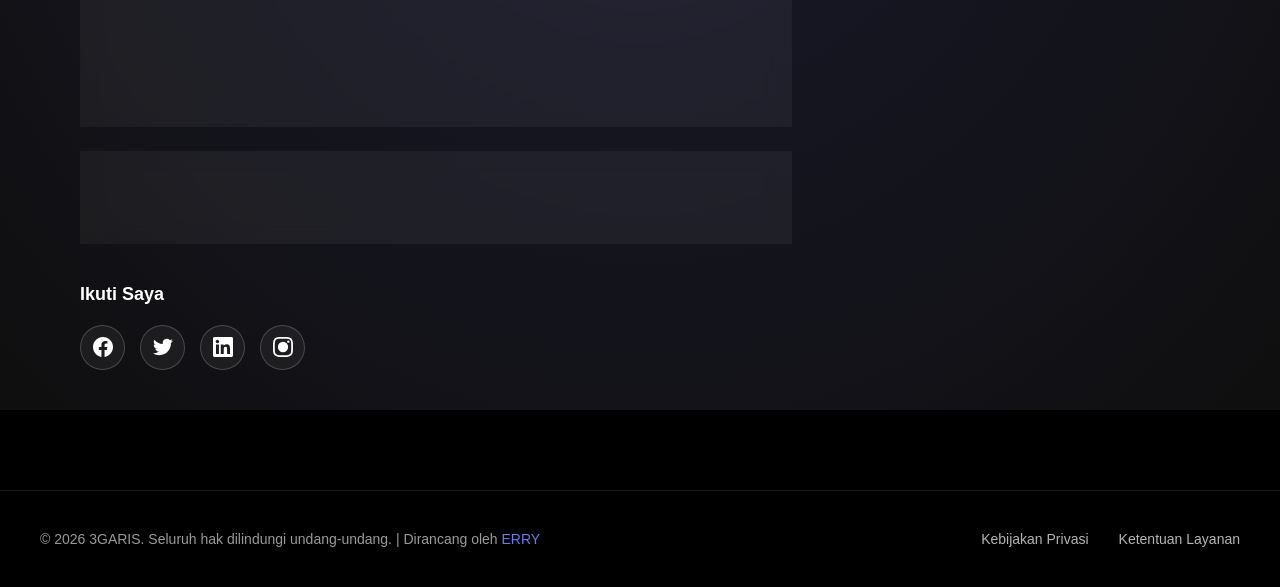
==== commit 1ad2cfd8: "Update index.html" ====
--- a/index.html
+++ b/index.html
@@ -241,14 +241,7 @@
     <div class="container">
 
         <iframe
-            src="https://www.google.com/maps/embed?pb=..."
-            width="100%"
-            height="450"
-            style="border:0;"
-            allowfullscreen=""
-            loading="lazy"
-            referrerpolicy="no-referrer-when-downgrade">
-        </iframe>
+            src="https://www.google.com/maps/embed?pb=!1m18!1m12!1m3!1d3952.899581696843!2d110.3928100740499!3d-7.800455306955081!2m3!1f0!2f0!3f0!3m2!1i1024!2i768!4f13.1!3m3!1m2!1s0x2e7a57669d43fe55%3A0x75fae1bb400d4da5!2sSMA%20Negeri%208%20Yogyakarta!5e0!3m2!1sen!2sid!4v1778126595811!5m2!1sen!2sid" width="600" height="450" style="border:0;" allowfullscreen="" loading="lazy" referrerpolicy="no-referrer-when-downgrade"></iframe>
 
     </div>
                             </section>
